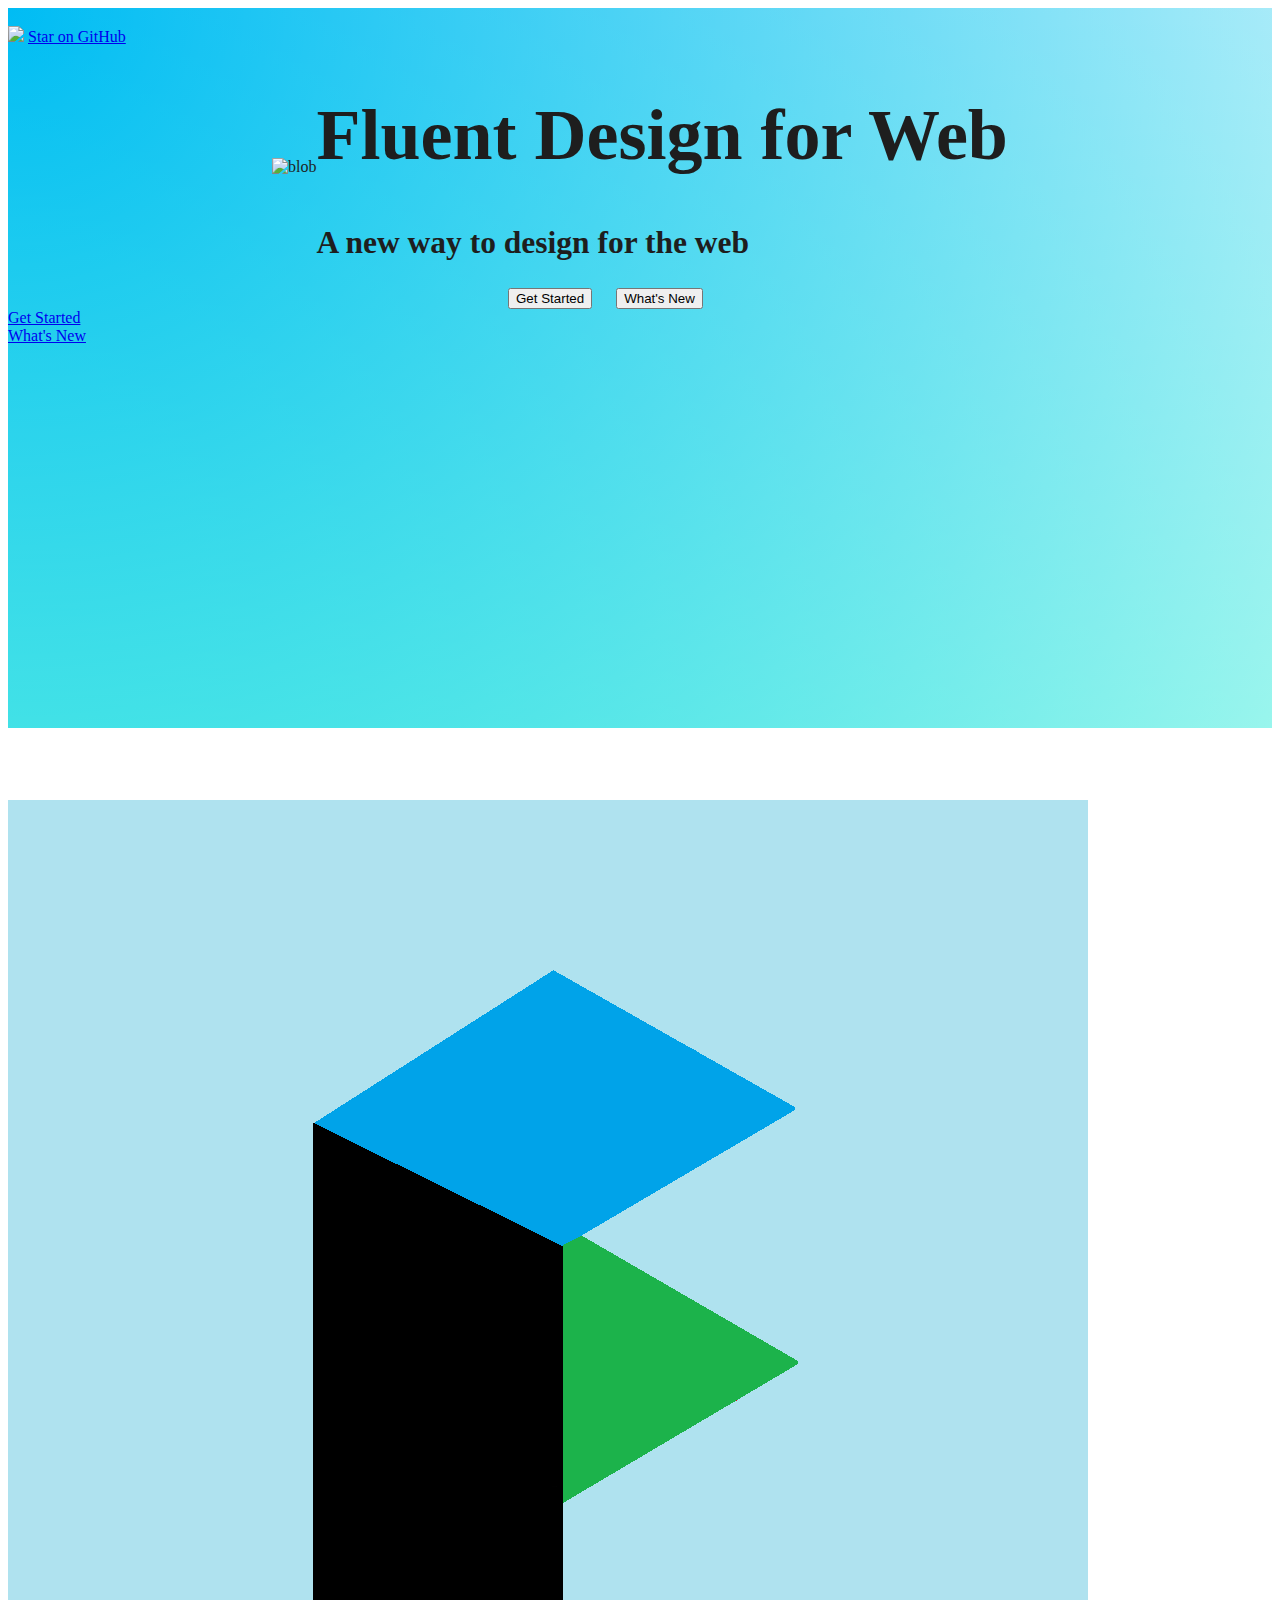
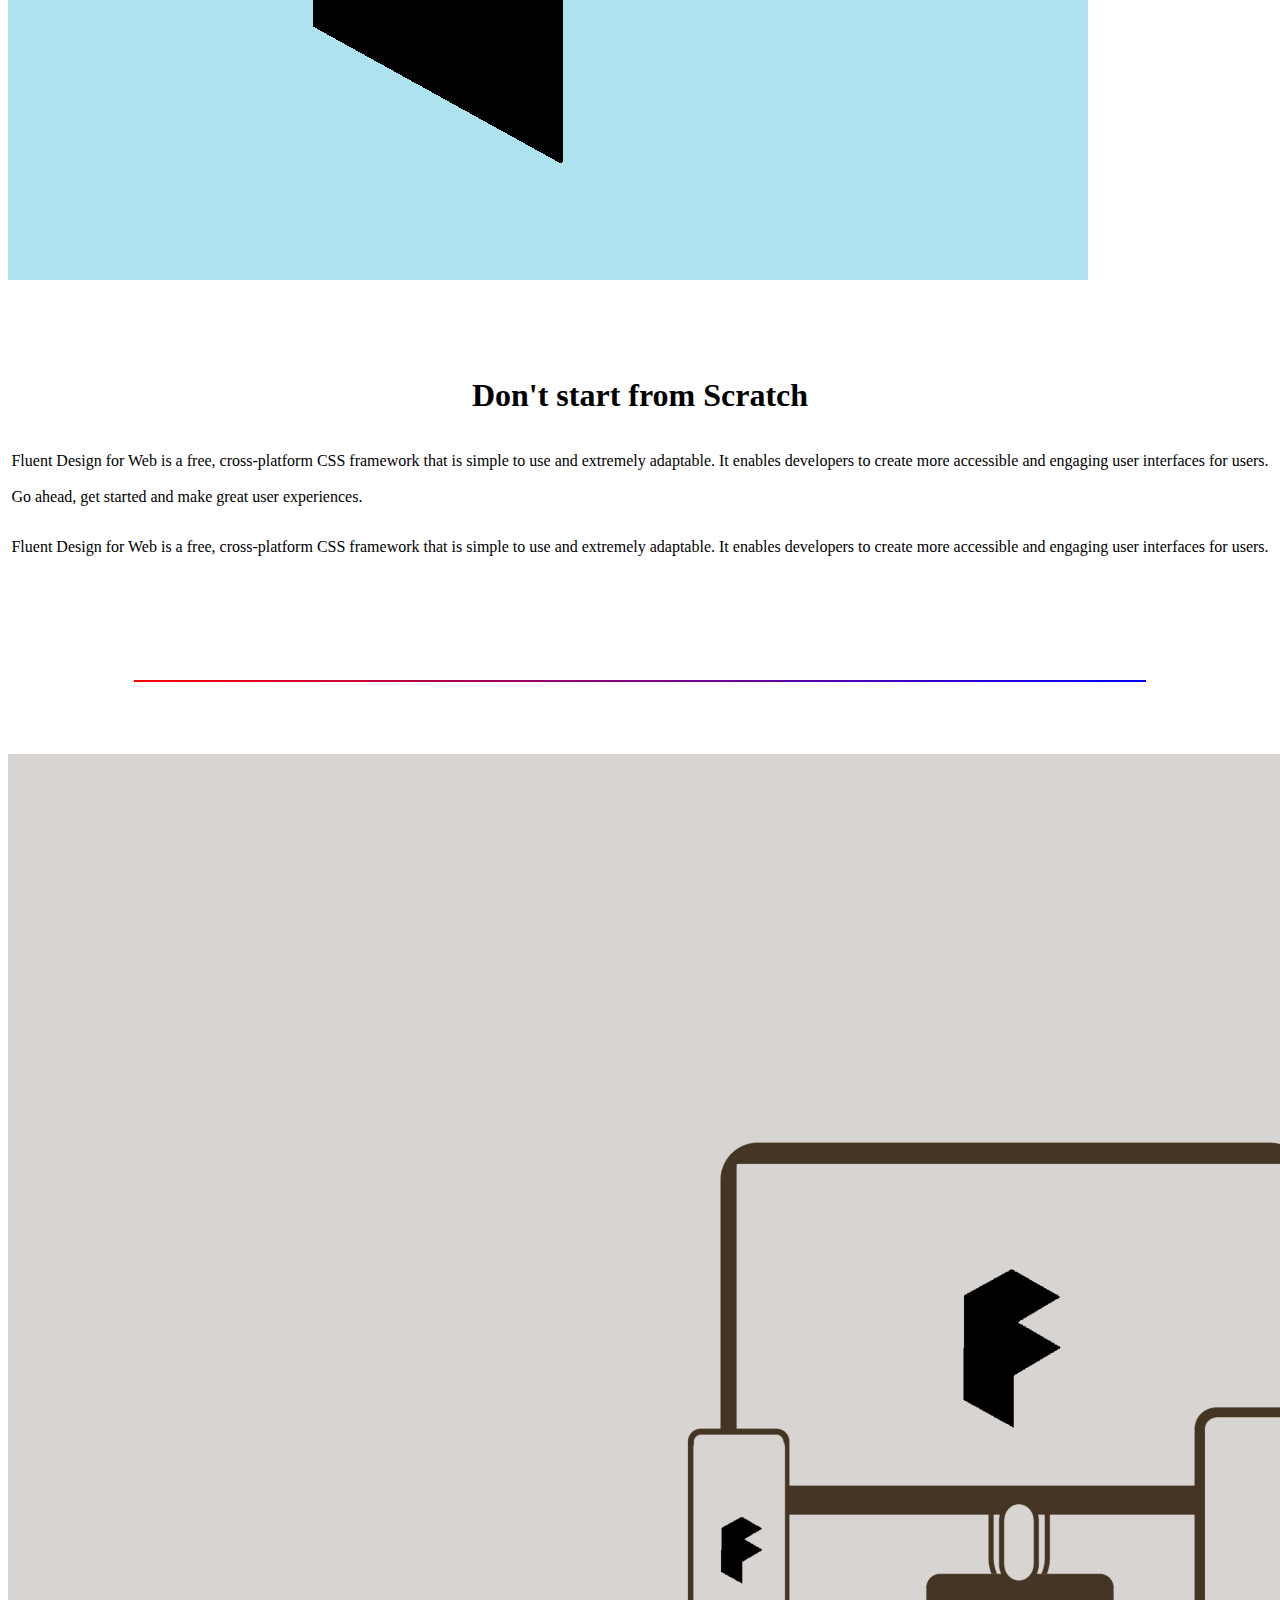
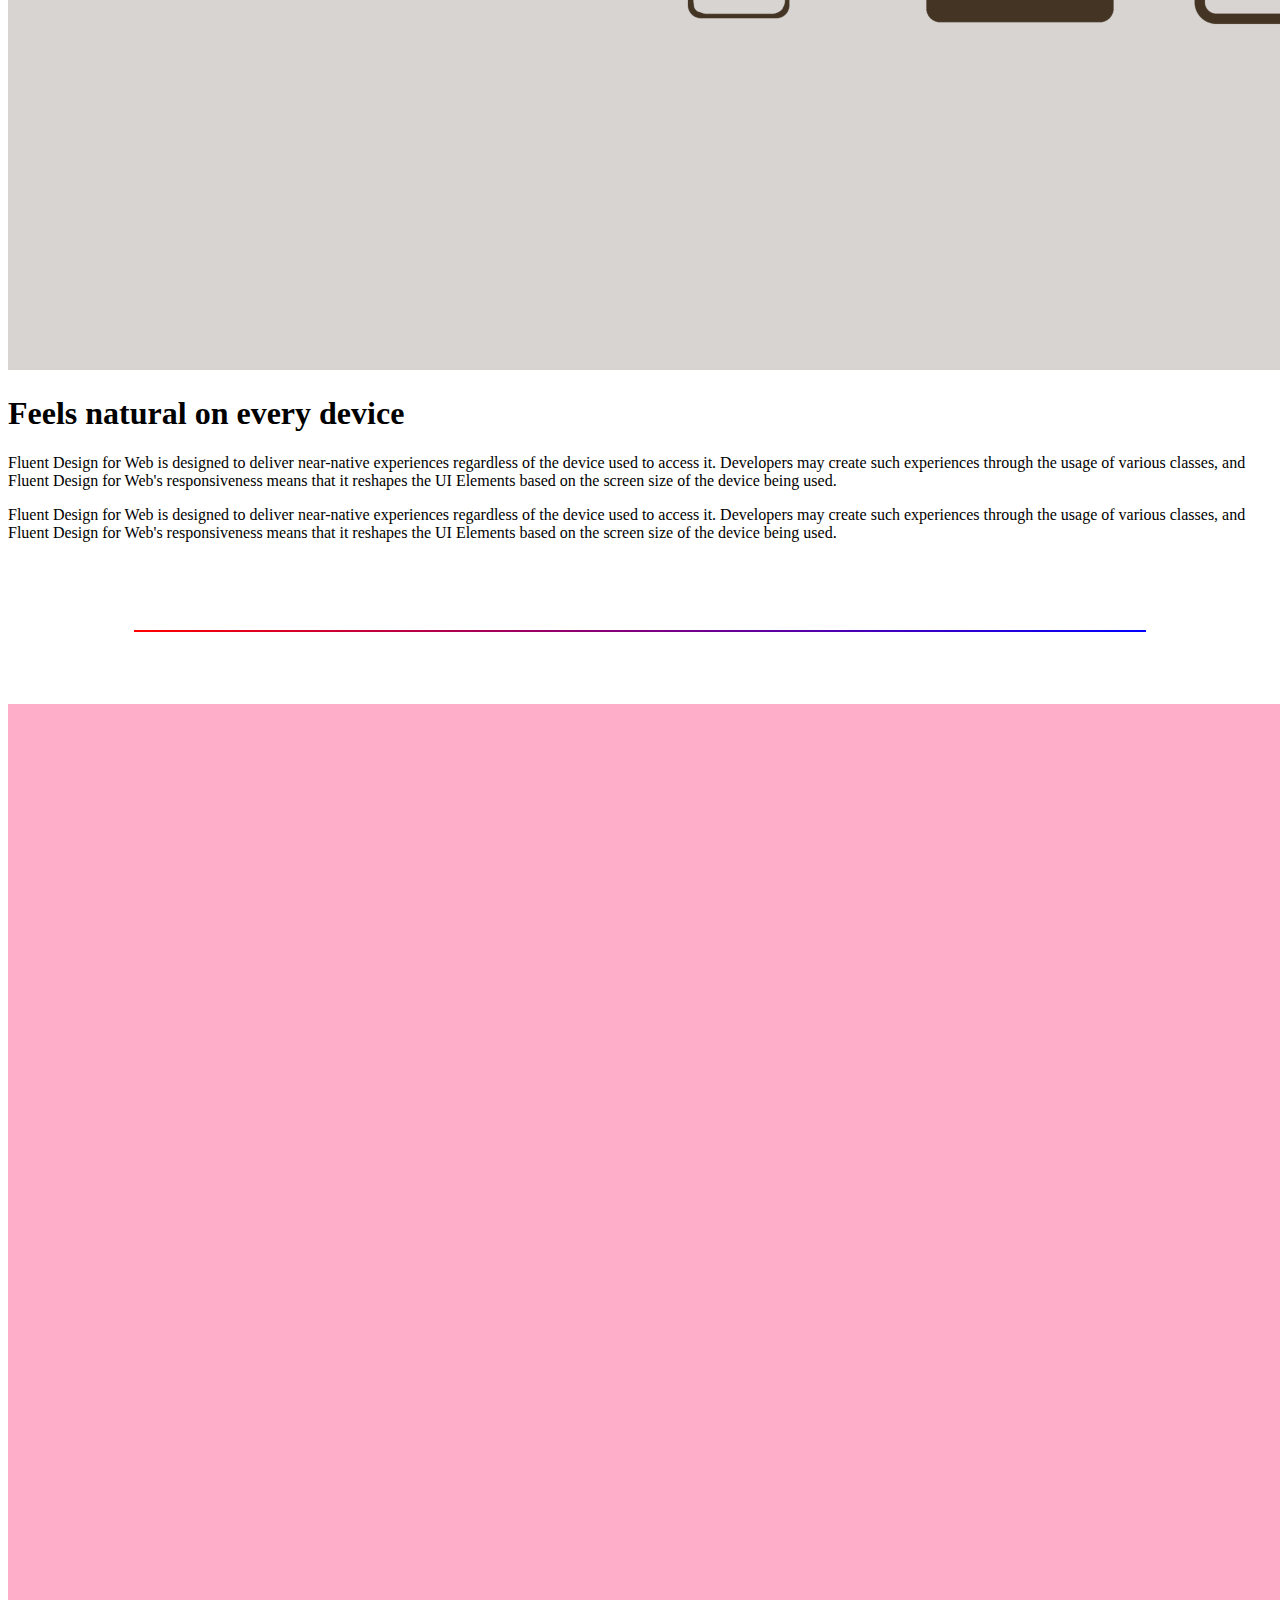
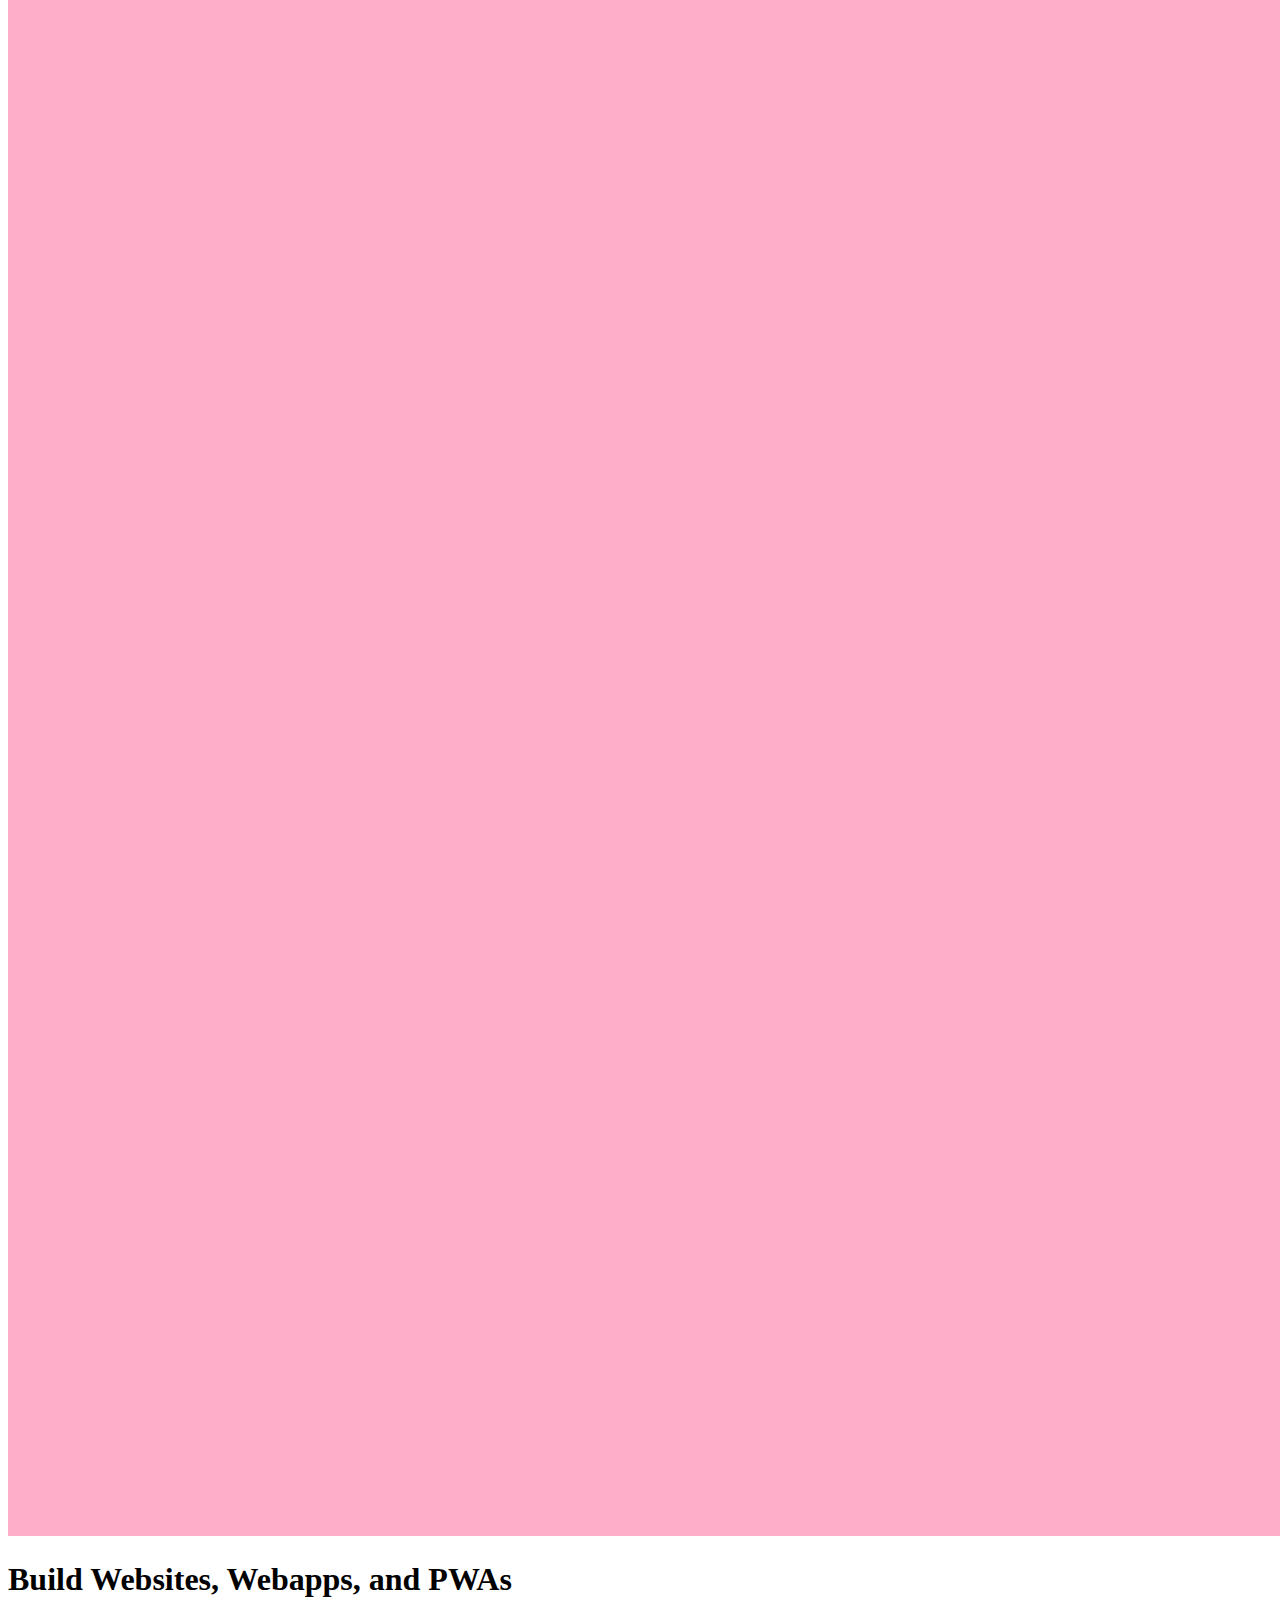
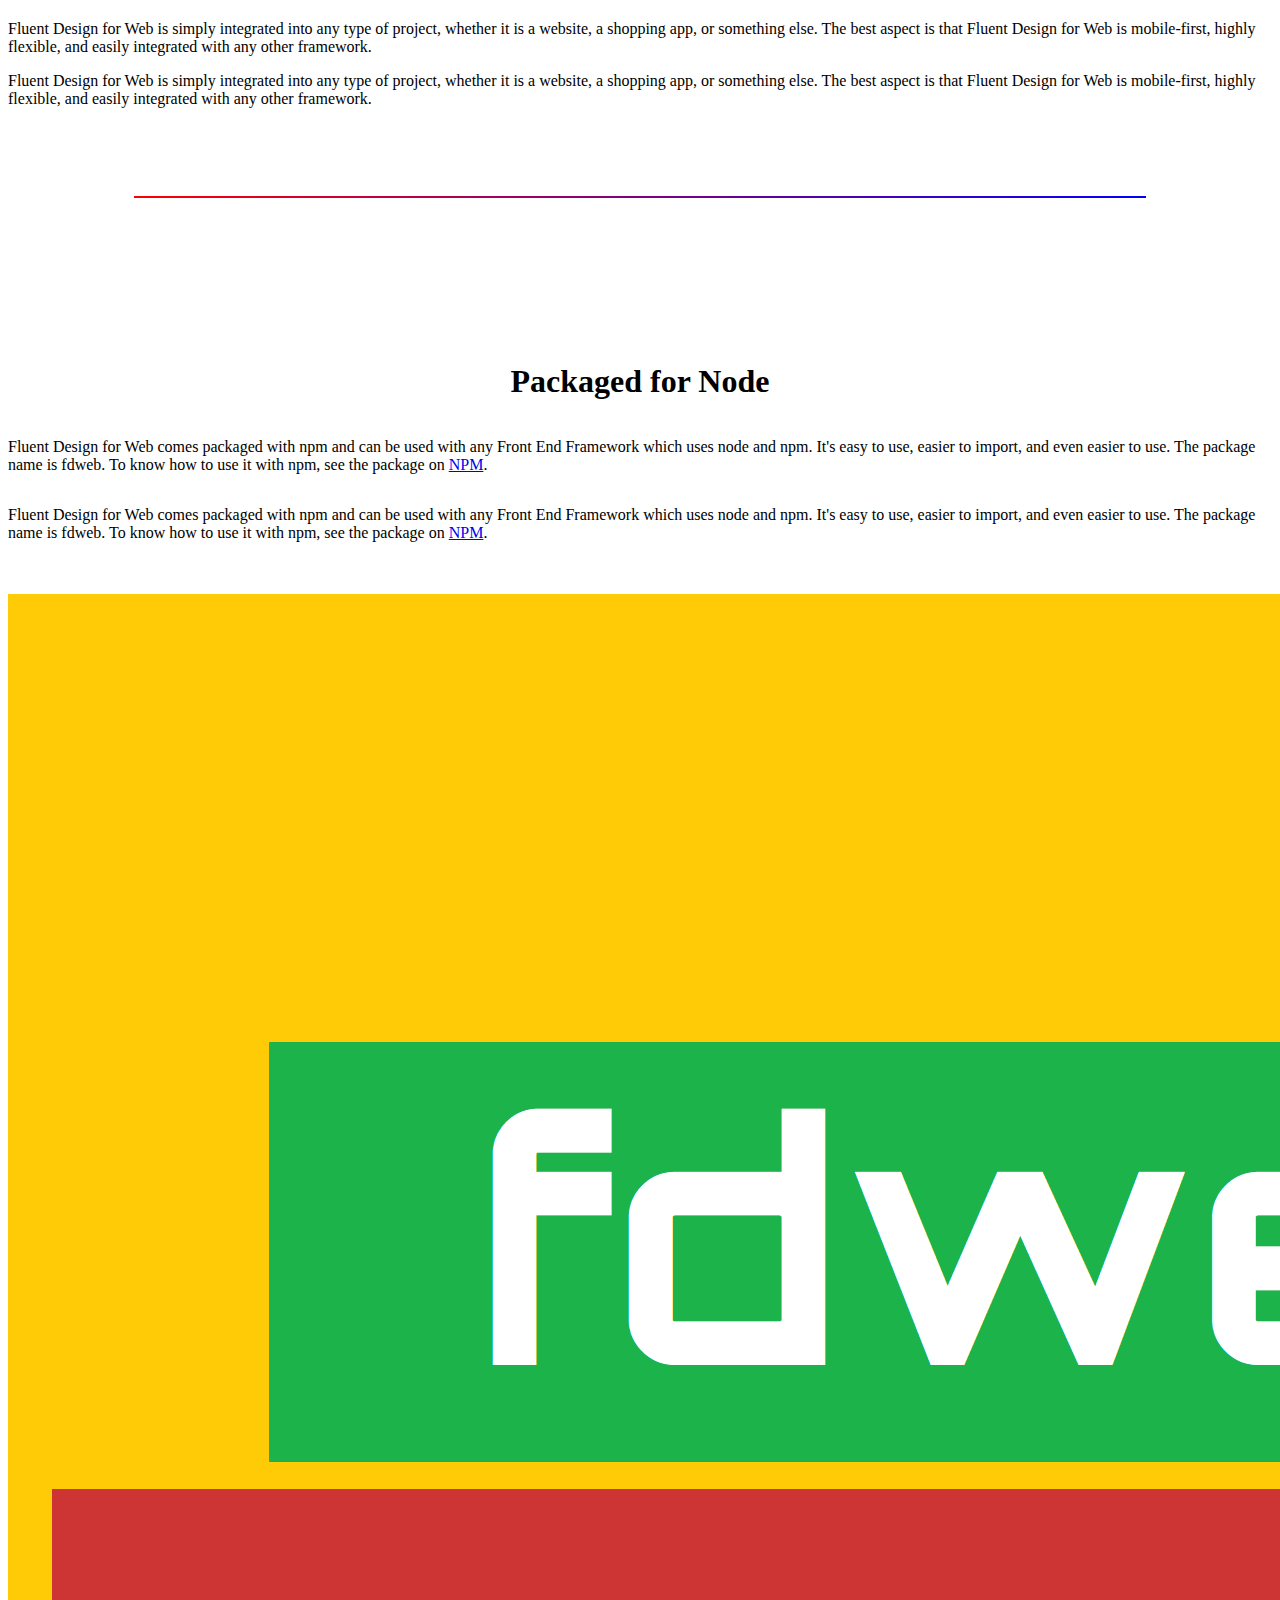
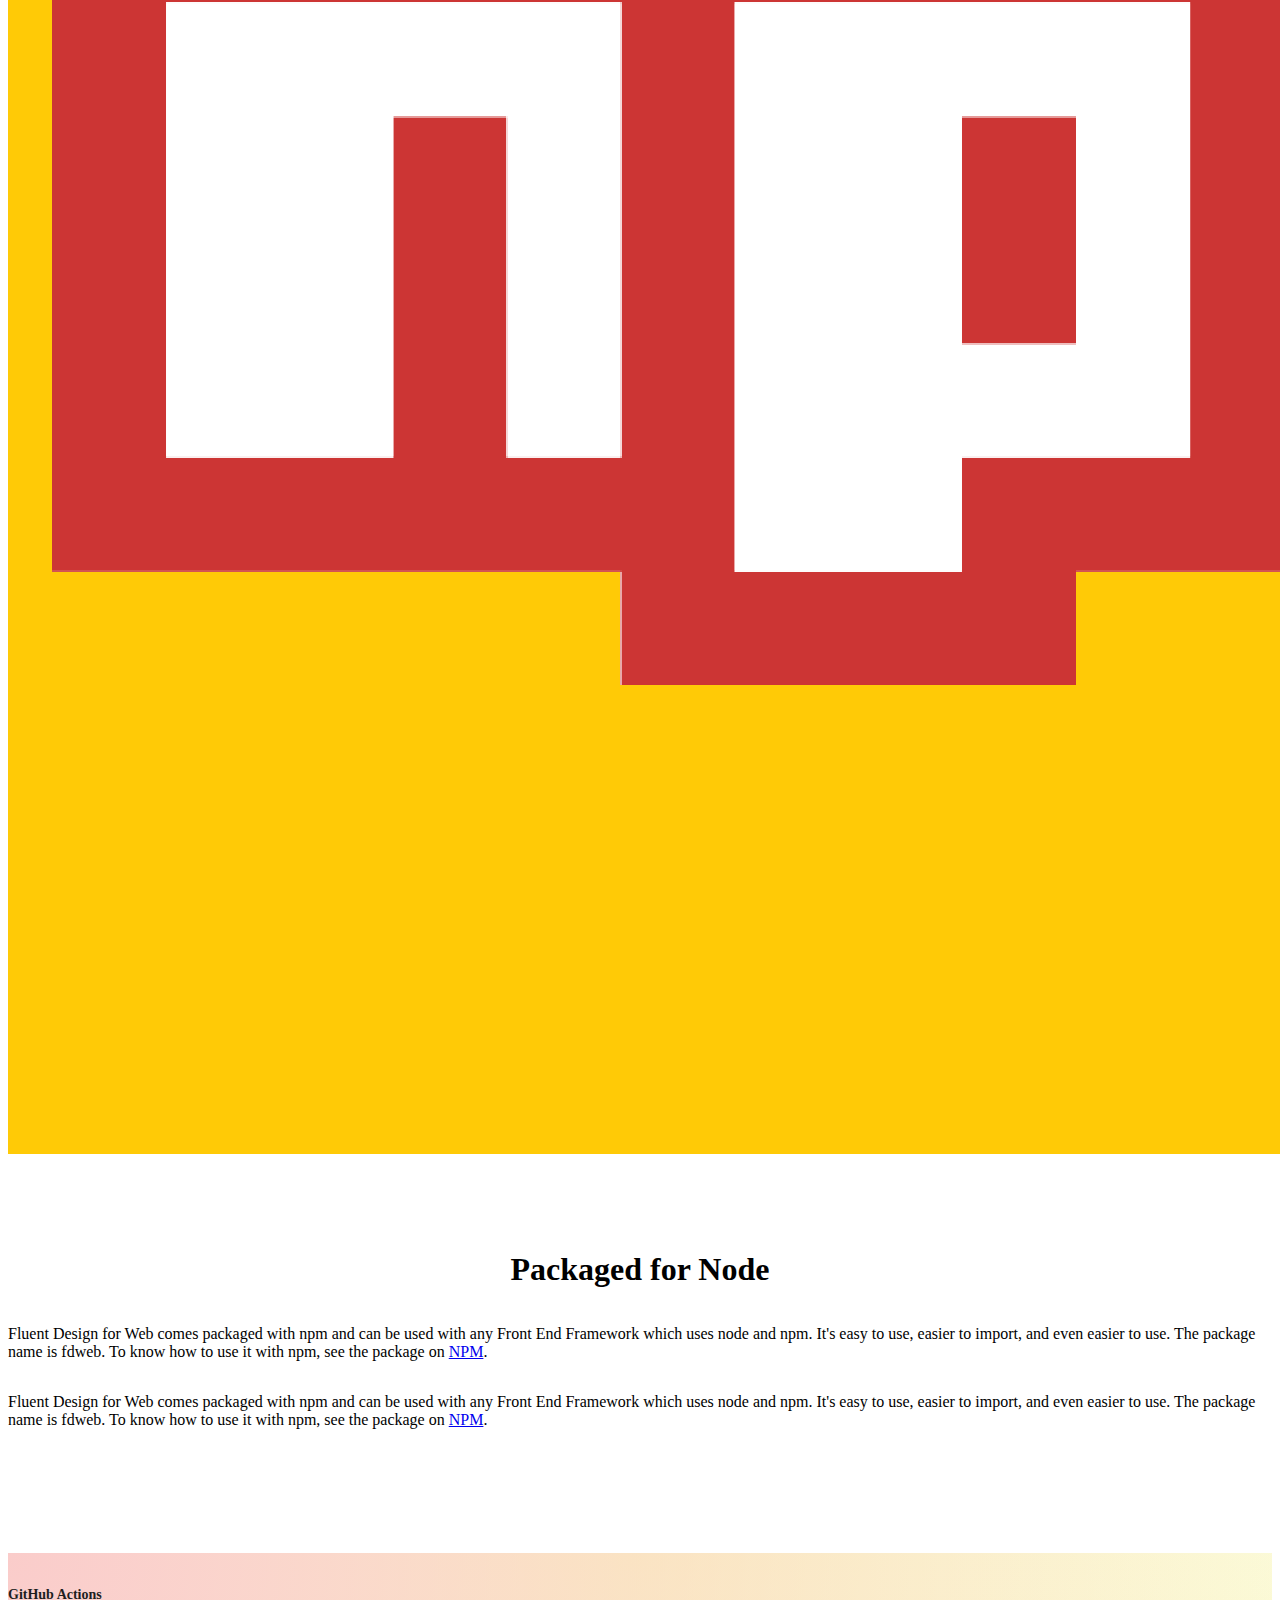
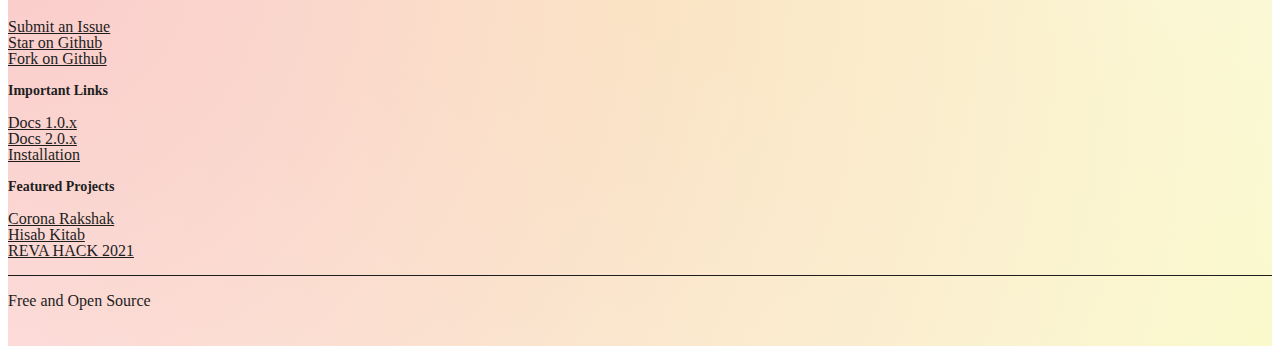
==== v2/index.html @ 83f4097f "corrected versions" ====
<!DOCTYPE html>
<html lang="en">
<head>
    <meta charset="utf-8">  
    <title>FDWeb 2</title>  
    <meta name="description" content="Project description">  
    <meta name="viewport" content="width=device-width, initial-scale=1">  

    <link rel="manifest" href="site.webmanifest">  
    <link rel="apple-touch-icon" href="icon.png">  

    <link rel="stylesheet" href="./fluent-core.css">  
    <link rel="stylesheet" href="https://fluentdesignforweb.github.io/v2/fluent-icons.css">  

    <meta name="theme-color" content="#fafafa"> 

    <title>Fluent Design for Web</title>

    <style>
        .hero{
            background: 
                radial-gradient(circle at bottom left, rgb(0, 255, 191), transparent 60%),
                radial-gradient(circle at top left, rgb(0, 174, 255), transparent 30%),
                radial-gradient(circle at bottom right, rgb(255, 255, 0), transparent 30%),
                radial-gradient(circle at top right, rgb(250, 117, 255), transparent 60%)
            ;
            background-size: 400% 400%;
            width: 100%;
            color: #1e1e1e;
            animation: dynBG 80s ease-in-out infinite;
            min-height: 80vh;
        }
        @keyframes dynBG {
            0% {
                background-position: 0% 0%;
            }
            25% {
                background-position: 100% 0%;
            }
            50% {
                background-position: 100% 100%;
            }
            75% {
                background-position: 0% 100%;
            }
            100% {
                background-position: 0% 0%;
            }
        }
        .animatedLogo{
            animation: animLogo 12s ease-in-out infinite;
        }
        @keyframes animLogo {
            0%{transform: translate(0px, 0px);}
            20%{transform: translate(8px, 4px);}
            40%{transform: translate(-6px, -2px);}
            60%{transform: translate(10px, -6px);}
            80%{transform: translate(-12px, 4px);}
            100%{transform: translate(0px, 0px);}
        }
        .hero h1{font-size: 8vh;}
        .hero h2{font-size: 3.5vh;}
        .button_group{
            width: 264px;
            margin: auto;
        }
        footer{
            background: radial-gradient(circle at top left, #faccca, transparent),
                        radial-gradient(circle at bottom right, #fafacc, transparent),
                        radial-gradient(circle at top, #faffaf, transparent)
            ;
            color: #1e1e1e;
            padding: 20px 0px;
        }
        .footerTitle{
            font-size: 14px;
            font-weight: bold;
            color: inherit;
            margin-bottom: 16px;
        }
        .footerLink{
            color: inherit;
        }
        .footerLink a{
            color: inherit;
            font-size: 16px;
            font-weight: 400;
            display: block;
            line-height: 1;
        }
        footer hr{border: none; height: 1px; background-color: #1e1e1e; margin: auto;}
    </style>
</head>
<body>
    <!--Start of Hero Section-->
    <div class="column lg-9 md-9 sm-9 hero">
        <br/>
        <div class="lg-7 md-9 sm-9 center">
          <a href="https://fluentdesignforweb.github.io"><img src="./static/logo.png" style="width: 48px;" ></a>
          <a href="#" class="pivot_button right">Star on GitHub</a>
        </div>

        <div style="display: flex; align-items: center; justify-content: center;">
            <div class="column lg-3 md-3 sm-9">
                <img src="./static/blob-v2.png" class="center animatedLogo" alt="blob" />
            </div>
            <div class="column lg-3 md-3 sm-0" style="color: #1e1e1e;">
                <h1>Fluent Design for Web</h1>
                <h2>A new way to design for the web</h2>
            </div>
        </div>

        <div class="button_group sm-0">
            <a href="https://fluentdesignforweb.github.io/documentation_v2/"><button class="frost_container primary_blue" onmouseover="frosting()">  
              <span class="frost">Get Started</span>
            </button></a>
            &nbsp;&nbsp;&nbsp;&nbsp;
            <a href="https://www.npmjs.com/package/fdweb"><button class="frost_container secondary_blue" onmouseover="frosting()">  
              <span class="frost">What's New</span>
            </button></a>  
        </div>
        <div class="lg-0 md-0">
            <a href="https://fluentdesignforweb.github.io/documentation_v2/" class="frost_container primary_blue center ta_center" onmouseover="frosting()">  
              <span class="frost">Get Started</span>
            </a>
            <br/>
            <a href="https://www.npmjs.com/package/fdweb" class="frost_container secondary_blue center ta_center" onmouseover="frosting()">  
              <span class="frost">What's New</span>
            </a>  
        </div>
        <br/><br/>
    </div>
    <!--End of Hero Section-->

    <!--Start of Scratch Section-->
    <div class="column lg-9 md-9 sm-9 center">
        <br/><br/><br/><br/>
        <div class="column lg-1 md-1 sm-0"></div>
        <div class="column lg-3 md-3">
            <img src="./static/fluent.png" class="dlevel2" alt="responsive" />
        </div>
        <div class="column lg-1 md-1 sm-0"></div>
        <div class="column lg-3 md-3 sm-9">
            <div style="display: flex; flex-direction: column; align-items: center; justify-content: center;">
                <br/><br/><br/><br/>
                <h1>Don't start from Scratch</h1>
                <p class="ta_justify sm-0">
                    Fluent Design for Web is a free, cross-platform CSS framework that is simple to use and extremely adaptable. It enables developers to create more accessible and engaging user interfaces for users.
                    <br/><br/>
                    Go ahead, get started and make great user experiences.
                </p>    
                <p class="lg-0 md-0 center ta_justify">
                    Fluent Design for Web is a free, cross-platform CSS framework that is simple to use and extremely adaptable. It enables developers to create more accessible and engaging user interfaces for users.
                </p>
                <br/><br/>
            </div> 
        </div>
        <div class="column lg-1 md-1 sm-0"></div>
        <br/><br/><br/><br/>
    </div>
    <!--End of Scratch Section-->

    <hr style="border: none; height: 2px; background: linear-gradient(to right, red, blue); width: 80%; margin: auto;"/>

    <!--Start of Responsive Section-->
    <div class="column lg-9 md-9 sm-9 center">
        <br/><br/><br/><br/>
        <img src="./static/natural.png" class="dlevel2 lg-6 md-6 center" alt="responsive" />
        <br/>
        <h1 class="ta_center">Feels natural on every device</h1>
        <p class="lg-6 md-6 sm-0 center ta_center">
            Fluent Design for Web is designed to deliver near-native experiences regardless of the device used to access it. Developers may create such experiences through the usage of various classes, and Fluent Design for Web's responsiveness means that it reshapes the UI Elements based on the screen size of the device being used.
        </p>
        <p class="lg-0 md-0 center ta_justify">
            Fluent Design for Web is designed to deliver near-native experiences regardless of the device used to access it. Developers may create such experiences through the usage of various classes, and Fluent Design for Web's responsiveness means that it reshapes the UI Elements based on the screen size of the device being used.
        </p>
        <br/><br/><br/><br/>
    </div>
    <!--End of Responsive Section-->
    
    <hr style="border: none; height: 2px; background: linear-gradient(to right, red, blue); width: 80%; margin: auto;"/>

    <!--Start of Uses Section-->
    <div class="column lg-9 md-9 sm-9 center">
        <br/><br/><br/><br/>
        <img src="./static/apps.png" class="dlevel2 lg-6 md-6 center" alt="responsive" />
        <br/>
        <h1 class="ta_center">Build Websites, Webapps, and PWAs</h1>
        <p class="lg-6 md-6 sm-0 center ta_center">
            Fluent Design for Web is simply integrated into any type of project, whether it is a website, a shopping app, or something else. The best aspect is that Fluent Design for Web is mobile-first, highly flexible, and easily integrated with any other framework.
        </p>
        <p class="lg-0 md-0 center ta_justify">
            Fluent Design for Web is simply integrated into any type of project, whether it is a website, a shopping app, or something else. The best aspect is that Fluent Design for Web is mobile-first, highly flexible, and easily integrated with any other framework.
        </p>
        <br/><br/><br/><br/>
    </div>
    <!--End of Uses Section-->

    <hr style="border: none; height: 2px; background: linear-gradient(to right, red, blue); width: 80%; margin: auto;"/>

    <!--Start of NPM Section-->
    <div class="column lg-9 md-9 sm-9 center">
        <br/><br/><br/><br/>
        <div class="column lg-1 md-1 sm-0"></div>
        <div class="column lg-3 md-3 sm-0">
            <div style="display: flex; flex-direction: column; align-items: center; justify-content: center;">
                <br/><br/><br/><br/>
                <h1>Packaged for Node</h1>
                <p class="ta_justify sm-0">
                    Fluent Design for Web comes packaged with npm and can be used with any Front End Framework which uses node and npm. It's easy to use, easier to import, and even easier to use. The package name is fdweb. To know how to use it with npm, see the package on <a href="https://npmjs.org/package/fdweb" target="blank">NPM</a>.
                </p>    
                <p class="lg-0 md-0 center ta_justify">
                    Fluent Design for Web comes packaged with npm and can be used with any Front End Framework which uses node and npm. It's easy to use, easier to import, and even easier to use. The package name is fdweb. To know how to use it with npm, see the package on <a href="https://npmjs.org/package/fdweb" target="blank">NPM</a>.
                </p>
                <br/><br/>
            </div> 
        </div>
        <div class="column lg-1 md-1 sm-0"></div>
        <div class="column lg-3 md-3">
            <img src="./static/npm.png" class="dlevel2" alt="responsive" />
        </div>
        <div class="column lg-0 md-0 sm-9">
            <div style="display: flex; flex-direction: column; align-items: center; justify-content: center;">
                <br/><br/><br/><br/>
                <h1>Packaged for Node</h1>
                <p class="ta_justify sm-0">
                    Fluent Design for Web comes packaged with npm and can be used with any Front End Framework which uses node and npm. It's easy to use, easier to import, and even easier to use. The package name is fdweb. To know how to use it with npm, see the package on <a href="https://npmjs.org/package/fdweb" target="blank">NPM</a>.
                </p>    
                <p class="lg-0 md-0 center ta_justify">
                    Fluent Design for Web comes packaged with npm and can be used with any Front End Framework which uses node and npm. It's easy to use, easier to import, and even easier to use. The package name is fdweb. To know how to use it with npm, see the package on <a href="https://npmjs.org/package/fdweb" target="blank">NPM</a>.
                </p>
                <br/><br/>
            </div> 
        </div>
        <div class="column lg-1 md-1 sm-0"></div>
        <br/><br/><br/><br/>
    </div>
    <!--End of NPM Section-->

    
    <footer>
        <div class="column lg-3 md-3 sm-9">
          <p class="ta_center footerTitle">GitHub Actions</p>
          <p class="ta_center footerLink">
            <a href="#">Submit an Issue</a>
            <a href="#">Star on Github</a>
            <a href="#">Fork on Github</a>
          </p>
        </div>
  
        <div class="column lg-3 md-3 sm-9">
          <p class="ta_center footerTitle">Important Links</p>
          <p class="ta_center footerLink">
            <a href="https://fluentdesignforweb.github.io/documentation/">Docs 1.0.x</a>
            <a href="https://fluentdesignforweb.github.io/documentation_v2/">Docs 2.0.x</a>
            <a href="https://www.npmjs.com/package/fdweb">Installation</a>
          </p>
        </div>
  
        <div class="column lg-3 md-3 sm-9">
          <p class="ta_center footerTitle">Featured Projects</p>
          <p class="ta_center footerLink">
            <a href="https://shivendrasaurav.github.io/corona-rakshak/">Corona Rakshak</a>
            <a href="https://hisabkitabapp.herokuapp.com/">Hisab Kitab</a>
            <a href="https://revahack.com/">REVA HACK 2021</a>
          </p>
        </div>
        <div class="column lg-7 md-7 sm-9 center">
          <hr/>
          <p>Free and Open Source</p>
        </div>
  
  
      </footer>
</body>
<script src="https://fluentdesignforweb.github.io/v2/fluent-scripts.js" type="text/javascript"></script>  
</html>
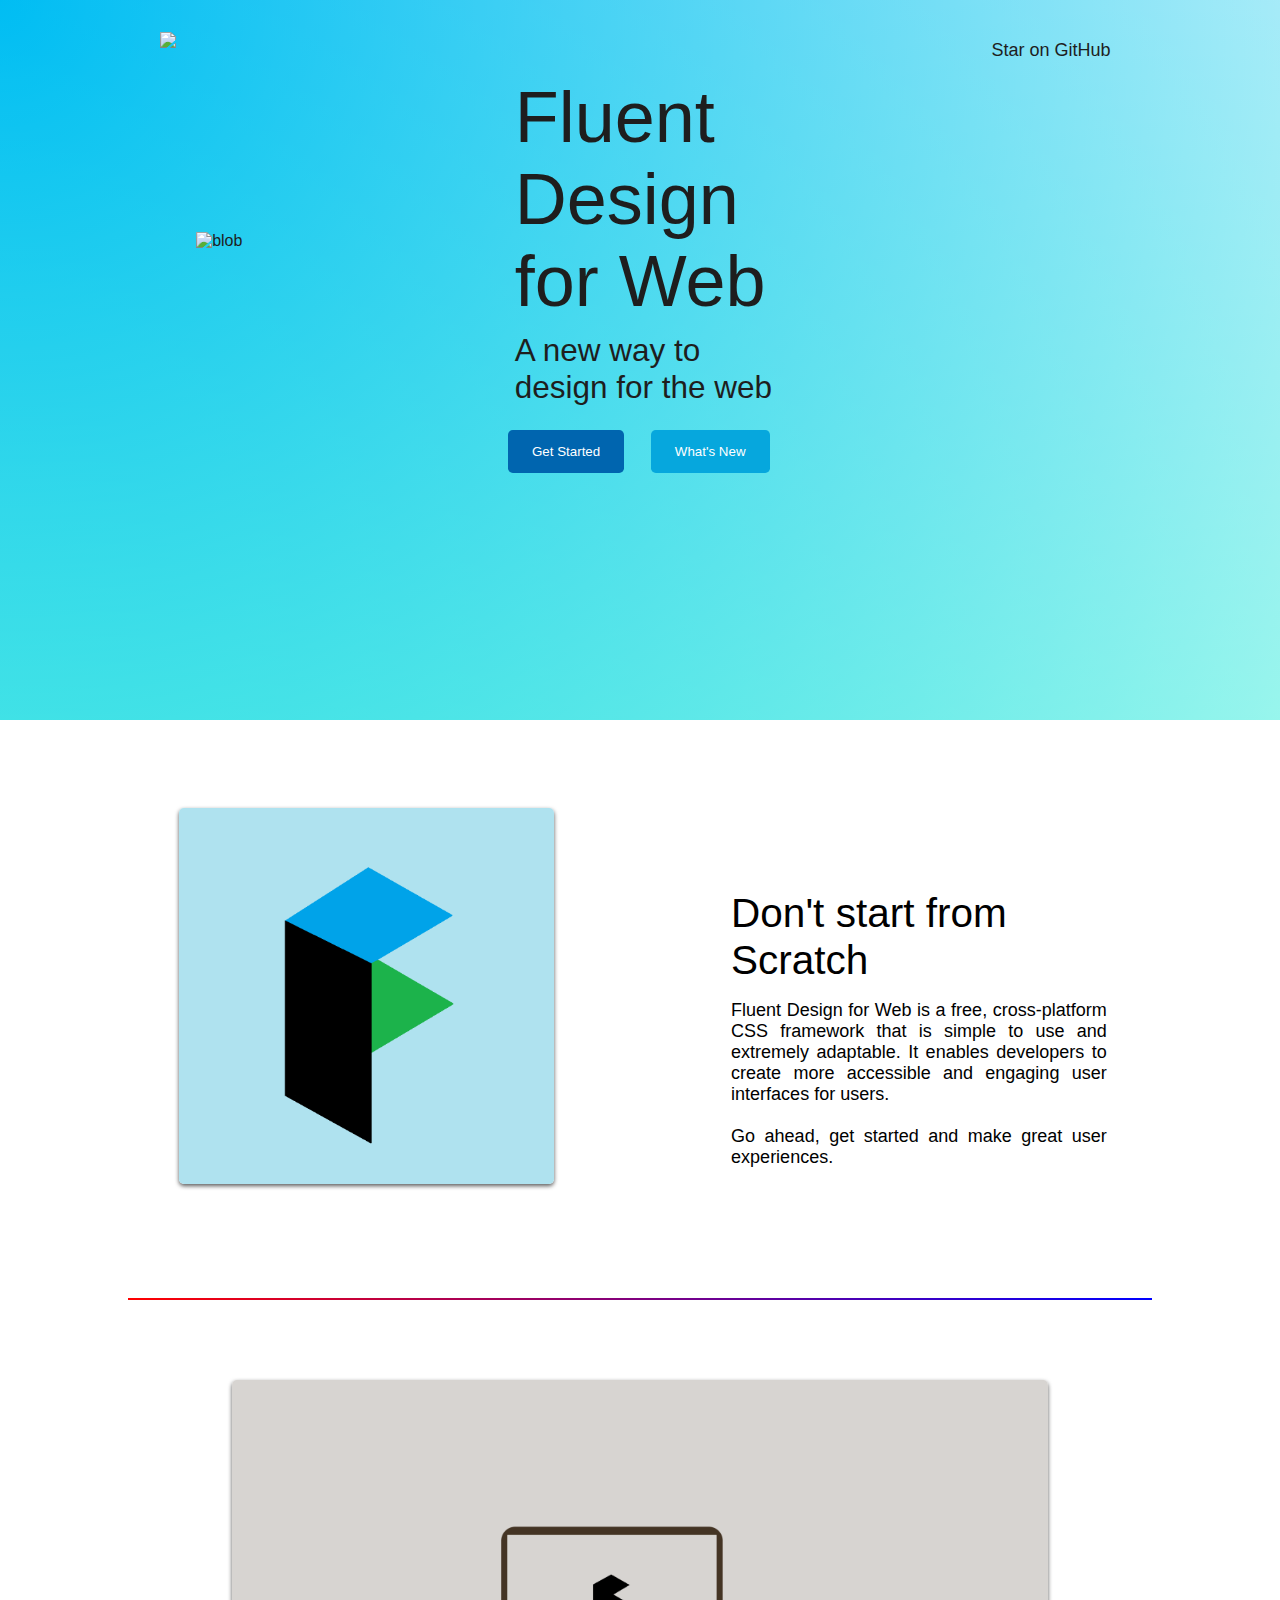
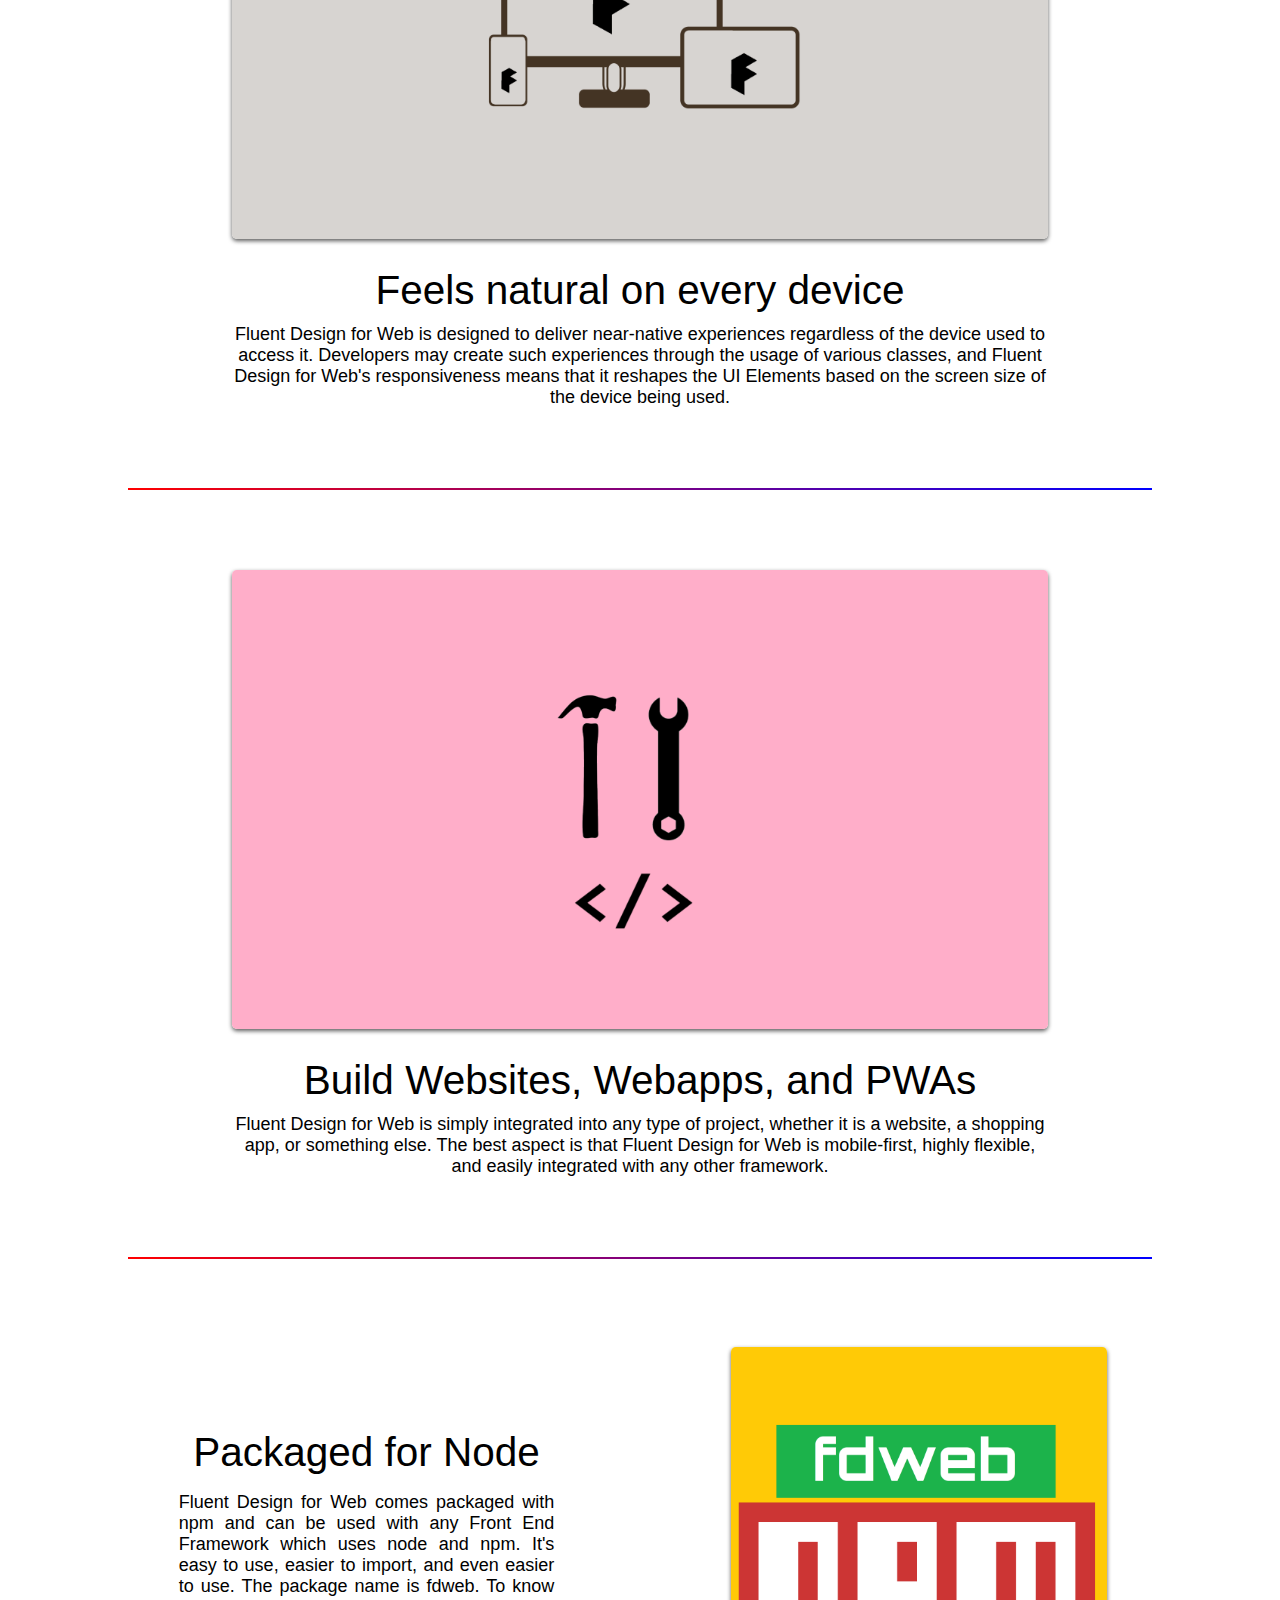
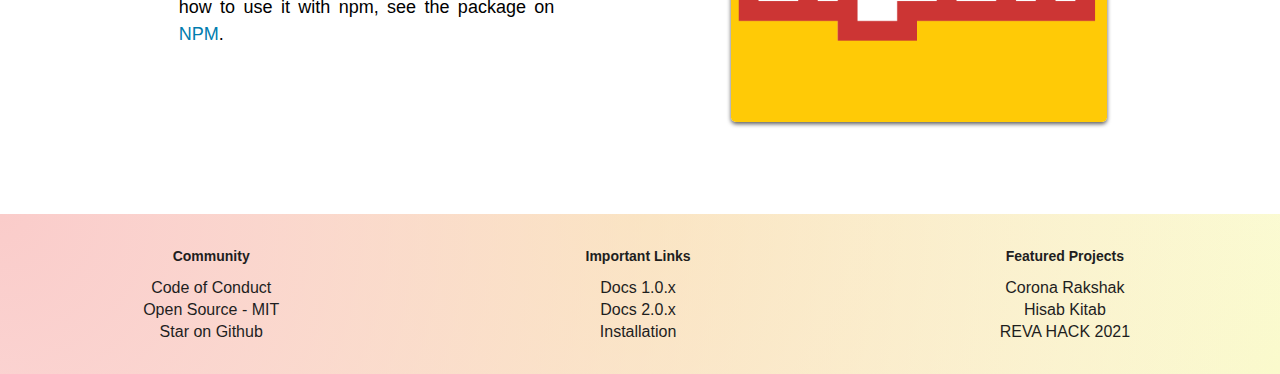
==== commit 62da352b: "it works!!" ====
--- a/v2/index.html
+++ b/v2/index.html
@@ -2,7 +2,7 @@
 <html lang="en">
 <head>
     <meta charset="utf-8">  
-    <title>FDWeb 2</title>  
+    <title>FD Web - v2</title>  
     <meta name="description" content="Project description">  
     <meta name="viewport" content="width=device-width, initial-scale=1">  
 
@@ -10,11 +10,10 @@
     <link rel="apple-touch-icon" href="icon.png">  
 
     <link rel="stylesheet" href="./fluent-core.css">  
-    <link rel="stylesheet" href="https://fluentdesignforweb.github.io/v2/fluent-icons.css">  
+    <link rel="stylesheet" href="./fluent-icons.css">  
 
     <meta name="theme-color" content="#fafafa"> 
 
-    <title>Fluent Design for Web</title>
 
     <style>
         .hero{
@@ -97,7 +96,7 @@
         <br/>
         <div class="lg-7 md-9 sm-9 center">
           <a href="https://fluentdesignforweb.github.io"><img src="./static/logo.png" style="width: 48px;" ></a>
-          <a href="#" class="pivot_button right">Star on GitHub</a>
+          <a target="blank" href="https://github.com/fluentdesignforweb/documentation_v2" class="pivot_button right">Star on GitHub</a>
         </div>
 
         <div style="display: flex; align-items: center; justify-content: center;">
@@ -111,20 +110,20 @@
         </div>
 
         <div class="button_group sm-0">
-            <a href="https://fluentdesignforweb.github.io/documentation_v2/"><button class="frost_container primary_blue" onmouseover="frosting()">  
+            <a href="https://fluentdesignforweb.github.io/documentation_v2/#/getstarted"><button class="frost_container primary_blue" onmouseover="frosting()">
               <span class="frost">Get Started</span>
             </button></a>
             &nbsp;&nbsp;&nbsp;&nbsp;
-            <a href="https://www.npmjs.com/package/fdweb"><button class="frost_container secondary_blue" onmouseover="frosting()">  
+            <a href="https://fluentdesignforweb.github.io/documentation_v2/#/newinv2"><button class="frost_container secondary_blue" onmouseover="frosting()">  
               <span class="frost">What's New</span>
             </button></a>  
         </div>
         <div class="lg-0 md-0">
-            <a href="https://fluentdesignforweb.github.io/documentation_v2/" class="frost_container primary_blue center ta_center" onmouseover="frosting()">  
+            <a href="https://fluentdesignforweb.github.io/documentation_v2/#/getstarted" class="frost_container primary_blue center ta_center" onmouseover="frosting()">  
               <span class="frost">Get Started</span>
             </a>
             <br/>
-            <a href="https://www.npmjs.com/package/fdweb" class="frost_container secondary_blue center ta_center" onmouseover="frosting()">  
+            <a href="https://fluentdesignforweb.github.io/documentation_v2/#/newinv2" class="frost_container secondary_blue center ta_center" onmouseover="frosting()">  
               <span class="frost">What's New</span>
             </a>  
         </div>
@@ -240,11 +239,11 @@
     
     <footer>
         <div class="column lg-3 md-3 sm-9">
-          <p class="ta_center footerTitle">GitHub Actions</p>
+          <p class="ta_center footerTitle">Community</p>
           <p class="ta_center footerLink">
-            <a href="#">Submit an Issue</a>
-            <a href="#">Star on Github</a>
-            <a href="#">Fork on Github</a>
+            <a href="./coc.html">Code of Conduct</a>
+            <a href="./oslic.html">Open Source - MIT</a>
+            <a target="blank" href="https://github.com/fluentdesignforweb/documentation_v2">Star on Github</a>
           </p>
         </div>
   
@@ -253,7 +252,7 @@
           <p class="ta_center footerLink">
             <a href="https://fluentdesignforweb.github.io/documentation/">Docs 1.0.x</a>
             <a href="https://fluentdesignforweb.github.io/documentation_v2/">Docs 2.0.x</a>
-            <a href="https://www.npmjs.com/package/fdweb">Installation</a>
+            <a href="https://fluentdesignforweb.github.io/documentation_v2/#/getstarted">Installation</a>
           </p>
         </div>
   
@@ -265,10 +264,6 @@
             <a href="https://revahack.com/">REVA HACK 2021</a>
           </p>
         </div>
-        <div class="column lg-7 md-7 sm-9 center">
-          <hr/>
-          <p>Free and Open Source</p>
-        </div>
   
   
       </footer>
--- a/v2/fluent-core.css
+++ b/v2/fluent-core.css
@@ -0,0 +1,1150 @@
+*{
+    font-family:  'Segoe UI', 'Helvetica Neue', 'Product Sans', 'Roboto', sans-serif;
+    -moz-box-sizing: border-box;
+    -webkit-box-sizing: border-box;
+    box-sizing: border-box;
+    outline: none;
+    border-radius: 0px;
+    margin: 0px;
+    padding: 0px;
+}
+
+.spacein{
+    margin: 5px;
+}
+
+.parrallax{
+    background-attachment: fixed;
+}
+.fullscreen{
+    height: 100%;
+    width: 100%;
+    margin: -0.5%;
+    padding: 0%;
+    position: absolute;
+}
+
+/*Typography*/
+h1{font-size: 4.5vh; font-weight: 500; margin: 10px 0px; margin-left: 0px; text-align: left;}
+h2{font-size: 4.25vh; font-weight: 500; margin: 10px 0px; margin-left: 0px; text-align: left;}
+h3{font-size: 4.0vh; font-weight: 500; margin: 10px 0px; margin-left: 0px; text-align: left;}
+h4{font-size: 3.75vh; font-weight: 500; margin: 10px 0px; margin-left: 0px; text-align: left;}
+h5{font-size: 3.5vh; font-weight: 500; margin: 10px 0px; margin-left: 0px; text-align: left;}
+h6{font-size: 3.25vh; font-weight: 500; margin: 10px 0px; margin-left: 0px; text-align: left;}
+
+a,p,pre{font-size: 18px; font-weight: 400; margin: 6px 0px;}
+
+.ta_left{text-align: left;}
+.ta_right{text-align: right;}
+.ta_center{text-align: center;}
+.ta_justify{text-align: justify;}
+
+/*Grid*/
+.page_container,.nav_container{
+    display: block;
+    width: 88%;
+    margin: auto;
+    padding: 10px 20px;
+}
+.outline{border: 1px solid #000; padding: 4px; border-radius: 10px; width: 84%;}
+footer{position: relative; width: 100%;}
+.row{display: inline-flex;}
+.column{display: inline-block; vertical-align: top; margin: 0px; border: none; outline: 0; padding: 8px 16px;}
+.center{display: block; margin: auto;}
+.left{display: block; margin-left: 0px;}
+.right{display: block; float: right;}
+
+
+/*For Large Screens*/
+
+@media (min-width: 1024px) {
+    .large12{width: 99.96%;}
+    .large11{width: 91.63%;}
+    .large10{width: 83.3%;}
+    .large9{width: 74.97%;}
+    .large8{width: 66.64%;}
+    .large7{width: 58.31%;}
+    .large6{width: 49.98%;}
+    .large5{width: 41.65%;}
+    .large4{width: 33.32%;}
+    .large3{width: 24.99%;}
+    .large2{width: 16.66%;}
+    .large1{width: 8.33%;}
+    .large0{display:none; width: 0%;}
+
+    .offset-large12{margin-left: 99.96%;}
+    .offset-large11{margin-left: 91.63%;}
+    .offset-large10{margin-left: 83.3%;}
+    .offset-large9{margin-left: 74.97%;}
+    .offset-large8{margin-left: 66.64%;}
+    .offset-large7{margin-left: 58.31%;}
+    .offset-large6{margin-left: 49.98%;}
+    .offset-large5{margin-left: 41.65%;}
+    .offset-large4{margin-left: 33.32%;}
+    .offset-large3{margin-left: 24.99%;}
+    .offset-large2{margin-left: 16.66%;}
+    .offset-large1{margin-left: 8.33%;}
+    .offset-large0{margin-left: 0%; padding-right: 0%;}
+
+    main{
+        display: block;
+        position: relative;
+        margin-top: -0.4%;
+        margin-left: -0.4%;
+        padding: 2%;
+    }
+
+    .lg-9{width: 99%;}
+    .lg-8{width: 88%;}
+    .lg-7{width: 77%;}
+    .lg-6{width: 66%;}
+    .lg-5{width: 55%;}
+    .lg-4{width: 44%;}
+    .lg-3{width: 33%;}
+    .lg-2{width: 22%;}
+    .lg-1{width: 11%;}
+    .lg-0{display: none; width: 0%;}
+
+    .offset-lg-9{margin-left: 99%;}
+    .offset-lg-8{margin-left: 88%;}
+    .offset-lg-7{margin-left: 77%;}
+    .offset-lg-6{margin-left: 66%;}
+    .offset-lg-5{margin-left: 55%;}
+    .offset-lg-4{margin-left: 44%;}
+    .offset-lg-3{margin-left: 33%;}
+    .offset-lg-2{margin-left: 22%;}
+    .offset-lg-1{margin-left: 11%;}
+    .offset-lg-0{margin-left: 0%; padding-right: 0%;}
+}
+
+/*For Medium Screens*/
+
+@media (min-width: 640px) and (max-width: 1023px) {
+    .medium12{width: 99.96%;}
+    .medium11{width: 91.63%;}
+    .medium10{width: 83.3%;}
+    .medium9{width: 74.97%;}
+    .medium8{width: 66.64%;}
+    .medium7{width: 58.31%;}
+    .medium6{width: 49.98%;}
+    .medium5{width: 41.65%;}
+    .medium4{width: 33.32%;}
+    .medium3{width: 24.99%;}
+    .medium2{width: 16.66%;}
+    .medium1{width: 8.33%;}
+    .medium0{display:none; width: 0%;}
+
+    .offset-medium12{margin-left: 99.96%;}
+    .offset-medium11{margin-left: 91.63%;}
+    .offset-medium10{margin-left: 83.3%;}
+    .offset-medium9{margin-left: 74.97%;}
+    .offset-medium8{margin-left: 66.64%;}
+    .offset-medium7{margin-left: 58.31%;}
+    .offset-medium6{margin-left: 49.98%;}
+    .offset-medium5{margin-left: 41.65%;}
+    .offset-medium4{margin-left: 33.32%;}
+    .offset-medium3{margin-left: 24.99%;}
+    .offset-medium2{margin-left: 16.66%;}
+    .offset-medium1{margin-left: 8.33%;}
+    .offset-medium0{margin-left: 0%; padding-right: 0%;}
+
+    main{
+        display: block;
+        position: relative;
+        margin-top: -0.9%;
+        margin-left: -0.4%;
+    }
+
+    .md-9{width: 99%;}
+    .md-8{width: 88%;}
+    .md-7{width: 77%;}
+    .md-6{width: 66%;}
+    .md-5{width: 55%;}
+    .md-4{width: 44%;}
+    .md-3{width: 33%;}
+    .md-2{width: 22%;}
+    .md-1{width: 11%;}
+    .md-0{display: none; width: 0%;}
+
+
+    .offset-md-9{margin-left: 99%;}
+    .offset-md-8{margin-left: 88%;}
+    .offset-md-7{margin-left: 77%;}
+    .offset-md-6{margin-left: 66%;}
+    .offset-md-5{margin-left: 55%;}
+    .offset-md-4{margin-left: 44%;}
+    .offset-md-3{margin-left: 33%;}
+    .offset-md-2{margin-left: 22%;}
+    .offset-md-1{margin-left: 11%;}
+    .offset-md-0{margin-left: 0%; padding-right: 0%;}
+}
+
+/*For Small Screens*/
+
+@media (min-width: 280px) and (max-width: 639px) {
+    .mod_close_btn{
+        background-color: #DE1738;
+        color: #fff;
+    }
+
+    .small12{width: 99.96%;}
+    .small11{width: 91.63%;}
+    .small10{width: 83.3%;}
+    .small9{width: 74.97%;}
+    .small8{width: 66.64%;}
+    .small7{width: 58.31%;}
+    .small6{width: 49.98%;}
+    .small5{width: 41.65%;}
+    .small4{width: 33.32%;}
+    .small3{width: 24.99%;}
+    .small2{width: 16.66%;}
+    .small1{width: 8.33%;}
+    .small0{display:none; width: 0%;}
+
+    .offset-small12{margin-left: 99.96%;}
+    .offset-small11{margin-left: 91.63%;}
+    .offset-small10{margin-left: 83.3%;}
+    .offset-small9{margin-left: 74.97%;}
+    .offset-small8{margin-left: 66.64%;}
+    .offset-small7{margin-left: 58.31%;}
+    .offset-small6{margin-left: 49.98%;}
+    .offset-small5{margin-left: 41.65%;}
+    .offset-small4{margin-left: 33.32%;}
+    .offset-small3{margin-left: 24.99%;}
+    .offset-small2{margin-left: 16.66%;}
+    .offset-small1{margin-left: 8.33%;}
+    .offset-small0{margin-left: 0%; padding-right: 0%;}
+
+    .sm-9{width: 99%;}
+    .sm-8{width: 88%;}
+    .sm-7{width: 77%;}
+    .sm-6{width: 66%;}
+    .sm-5{width: 55%;}
+    .sm-4{width: 44%;}
+    .sm-3{width: 33%;}
+    .sm-2{width: 22%;}
+    .sm-1{width: 11%;}
+    .sm-0{display: none; width: 0%;}
+
+
+    .offset-sm-9{margin-left: 99%;}
+    .offset-sm-8{margin-left: 88%;}
+    .offset-sm-7{margin-left: 77%;}
+    .offset-sm-6{margin-left: 66%;}
+    .offset-sm-5{margin-left: 55%;}
+    .offset-sm-4{margin-left: 44%;}
+    .offset-sm-3{margin-left: 33%;}
+    .offset-sm-2{margin-left: 22%;}
+    .offset-sm-1{margin-left: 11%;}
+    .offset-sm-0{margin-left: 0%; padding-right: 0%;}
+}
+
+nav{
+    display: block;
+    position: fixed;
+    top: 0px;
+    left: 0px;
+    right: 0px;
+    bottom: 0px;
+    padding: 2%;
+        
+    background-image: 
+            radial-gradient(circle at top left, transparent, #eaeaeaaa),
+            radial-gradient(circle at bottom left, transparent, #e5e5e5aa)
+    ;
+    overflow-y: auto;
+}
+
+nav *{text-decoration: none;}
+nav *:before{display: none;}
+
+nav .nav_content{
+    width: 90%;
+    display: block;
+    margin: auto;
+}
+
+.nav{width: 100%; z-index: 1; display: block; padding: 0px;}
+
+.subnav{border: none; margin-left: -4%;}
+.subnav:hover{border: none;}
+
+.nav .nav_title{
+    width: fit-content;
+    height: auto;
+    background: transparent; 
+    color: #1e1e1e;
+    padding: 6px 0px;
+    font-weight: 500;
+    display: block;
+    font-size: 20px;
+    margin-top: -42px;
+}
+
+.nav_btn{
+    width: 200px;
+    height: 30px;
+    position: relative;
+    z-index: 1;
+    opacity: 0;
+}
+.nav .nav_btn:checked ~ .nav_group{display: block;}
+
+.nav .nav_group{
+    font-size: 18px;
+    font-weight: 600;
+    display: none;
+    position: relative;
+    width: 90%;
+    padding: 2px;
+    margin-left: 20px;
+    background: transparent;
+}
+
+.nav_group a{font-size: 18px; padding: 2px 0px;}
+
+
+/*Elevation*/
+
+.dlevel0{box-shadow: 0px 0.5px 1px 0px #5a5a5a; transition: 200ms;}
+.dlevel0:hover{box-shadow: 0px 1px 2px 0px #5a5a5a; transition: 200ms;}
+
+.dlevel1{box-shadow: 0px 1px 2px 0px #5a5a5a; transition: 200ms;}
+.dlevel1:hover{box-shadow: 0px 2px 4px 0px #5a5a5a; transition: 200ms;}
+
+.dlevel2{box-shadow: 0px 2px 4px 0px #5a5a5a; transition: 200ms;}
+.dlevel2:hover{box-shadow: 0px 4px 8px 0px #5a5a5a; transition: 200ms;}
+
+.dlevel3{box-shadow: 0px 3px 6px 0px #5a5a5a; transition: 200ms;}
+.dlevel3:hover{box-shadow: 0px 6px 12px 0px #5a5a5a; transition: 200ms;}
+
+.dlevel4{box-shadow: 0px 4px 8px 0px #5a5a5a; transition: 200ms;}
+.dlevel4:hover{box-shadow: 0px 8px 16px 0px #5a5a5a; transition: 200ms;}
+
+.dlevel0, .dlevel1, .dlevel2, .dlevel3, .dlevel4 {
+    border-radius: 0.3rem;
+}
+
+
+.zi0{box-shadow:  0 0.1px 0.4px 0 rgba(0, 0, 0, 0.4), 0 0.1px 0.3px 0 rgba(0, 0, 0, 0.38); transition: 250s ease;}
+.zi1{
+    box-shadow:  0 0.4px 1px 0 rgba(0, 0, 0, 0.4), 0 0.3px 1px 0 rgba(0, 0, 0, 0.38);
+    transition: 250ms ease;
+}
+.zi2{
+    box-shadow:  0 2px 4px 0 rgba(0, 0, 0, 0.4), 0 2px 6px 0 rgba(0, 0, 0, 0.38);
+    transition: 250ms ease;
+}
+.zi3{
+    box-shadow:  0 4px 8px 0 rgba(0, 0, 0, 0.4), 0 4px 12px 0 rgba(0, 0, 0, 0.38);
+    transition: 250ms ease;
+}
+.zi4{
+    box-shadow:  0 8px 16px 0 rgba(0, 0, 0, 0.4), 0 8px 24px 0 rgba(0, 0, 0, 0.38);
+    transition: 250ms ease;
+}
+.zi:hover{box-shadow:  0.4px 0 1px 0 rgba(0, 0, 0, 0.4), 0 0.4px 1.5px 0 rgba(0, 0, 0, 0.38); transition: 250ms;}
+.zi1:hover{box-shadow:  1.5px 0 3px 0 rgba(0, 0, 0, 0.4), 0 1.5px 4.5px 0 rgba(0, 0, 0, 0.38); transition: 250ms;}
+.zi2:hover{box-shadow:  3px 0 6px 0 rgba(0, 0, 0, 0.4), 0 3px 9px 0 rgba(0, 0, 0, 0.38); transition: 250ms;}
+.zi3:hover{box-shadow:  6px 0 12px 0 rgba(0, 0, 0, 0.4), 0 4px 12px 0 rgba(0, 0, 0, 0.38); transition: 250ms;}
+.zi4:hover{box-shadow:  12px 0 24px 0 rgba(0, 0, 0, 0.4), 0 6px 18px 0 rgba(0, 0, 0, 0.38); transition: 250ms;}
+
+/*Colors*/
+.transparent{background: transparent; color:#232323;}
+.primary_blue{background: #0065AF; color:#FFF;}
+.primary_green{background: #28B85B; color:#FFF;}
+.primary_red{background: #cc2936; color:#FFF;}
+.primary_yellow{background: #c8c800; color:#1A1A1A;}
+.primary_inverted{background: #1E1E1E; color:#FFF;}
+.primary_white{background: #FCFCFC; color: #232323;}
+.primary_blue_title{background: linear-gradient(to bottom right, #08415CCC , #16B9DDCC 70%); color:#FFF;}
+/*repeating-linear-gradient(45deg, #16B9DD 50px, #0094DD 60px)*/
+
+.secondary_blue{background: #06A7DD; color:#FFF;}
+.secondary_green{background: #06A77D; color:#FFF;}
+.secondary_red{background: #DE1738; color:#FFF;}
+
+/*Controls*/
+
+a{color:#007daf; position: relative; z-index: 0; text-decoration: none; font-weight: 500; line-height: 32px;}
+
+
+.link{color:#0065AF; position: relative; z-index: 0; text-decoration: none; font-weight: 500; line-height: 32px;}
+.link:before{position: absolute; background: #06955B; width: 0%; height: 15%; content: ''; left:0; bottom: 0; transition:1s ease;}
+.link:hover:before{position: absolute; left:0; bottom: 0; width: 100%; transition: 1s ease;}
+.headlink{margin-left: 100px; font-size: 32px; text-decoration: none;}
+.headlink::before{display: none;}
+/*Buttons*/
+
+button,.button{
+    background: #fcfcfc;
+    border: none;
+    padding: 10px 20px;
+    text-align: center;
+    font-weight: 500;
+    margin: 6px 0px;
+    border-radius: 0.3rem;
+}
+.box{border: 0.5px solid #1e1e1e99;}
+button:hover,.button:hover{
+    opacity: 0.9;
+}
+button:focus,.button:focus{
+    opacity: 0.8;
+    filter: saturate(160%);
+}
+.icon,.button.icon{max-height:40px; max-width: 40px; border: 1px solid rgba(0, 0, 0, 0.0); margin-left: 1%;}
+.icon:hover,.button.icon:hover{border: 1px solid rgba(0, 0, 0, 0.4);}
+.circular{border-radius: 100%;}
+.tab::before{display: none;}
+.tab button{height: 18%; width: 96%; display: block; margin: auto; text-align: center; background: #DDD;}
+.tab{text-decoration: none;}
+.icon-small{font-size: 20px;}
+.icon-medium{font-size: 30px;}
+.icon-large{font-size: 40px;}
+
+/*Frosted Buttons*/
+.frost_container {
+    position: relative;
+    -webkit-appearance: none;
+    -moz-appearance: none;
+    appearance: none;
+    border: 4px solid transparent;
+    font-size: auto;
+    outline: none;
+    overflow: hidden;
+    padding: none;
+}
+.frost_container .frost {position: relative; pointer-events: none;}
+.frost_container::before {
+    --size: 0;
+    content: '';
+    position: absolute;
+    left: var(--x);
+    top: var(--y);
+    width: var(--size);
+    height: var(--size);
+    background: radial-gradient(circle closest-side, rgba(202, 202, 202, 0.5), transparent);
+    -webkit-transform: translate(-50%, -50%);
+    transform: translate(-50%, -50%);
+    transition: width .05s ease, height .05s ease;
+}
+.frost_container:hover::before {--size: 180px;}
+.frost_container:active::before {--size: 4000px; transition: 200ms ease; background: radial-gradient(circle closest-side, rgba(202, 202, 202, 0.8), transparent);}
+.frost_container:hover{border: 4px solid transparent;}
+
+/*Inputs*/
+
+
+input[type=text],input[type=password],input[type=tel],input[type=number],input[type=email],
+input[type=date],input[type=datetime-local],input[type=month], input[type=search], textarea{
+    width: 360px;
+    max-width: 80%;
+    padding: 8px;
+    border: 2px solid #acacacaa;
+    -webkit-appearance: none;
+    -moz-appearance: none;
+    appearance: none;
+    font-size: 18px;
+    transition: 200ms;
+    border-radius: 0.4rem;
+}
+textarea{
+    height: 100px;
+}
+
+input[type=text]:hover,input[type=password]:hover,input[type=tel]:hover,input[type=number]:hover,
+input[type=email]:hover,input[type=date]:hover,input[type=datetime-local]:hover,input[type=month]:hover,input[type=search]:hover, textarea:hover{
+    transition: 200ms;
+    opacity: 0.8;
+}
+input[type=text]:focus,input[type=password]:focus,input[type=tel]:focus,input[type=number]:focus,
+input[type=email]:focus,input[type=date]:focus,input[type=datetime-local]:focus,input[type=month]:focus,input[type=search]:focus, textarea:focus{
+    border: 2px solid rgba(6, 167, 221, 1);
+    opacity: 1;
+    transition: 200ms;
+}
+input.btm_brdr, input.btm_brdr:hover, input.btm_brdr:focus, textarea.btm_brdr, textarea.btm_brdr:hover, textarea.btm_brdr:focus{
+    border-left: none;
+    border-right: none;
+    border-top: none;
+}
+.search_box{
+    display:block;
+    width: 360px;
+    max-width: 80%;
+    border: 1.5px solid rgba(0, 0, 0, 0.4); 
+    padding: 0.5%;
+    transition: 200ms;
+}
+.search_box input{width: 80%; border:none;}
+.search_box button{background: transparent; padding: 2%; float: left; border:none;}
+.search_box:hover{border: 1.5px solid rgba(0, 0, 0, 0.6); transition: 200ms;}
+.search_box:hover input{border: none;}
+.search_box input:focus{border: none;}
+.search_box:focus-within{border: 1.5px solid rgba(6, 167, 221, 1); transition: 200ms;}
+
+/*Dropdown*/
+select{
+    width: 360px;
+    max-width: 80%;
+    padding: 8px;
+    border: 2px solid #acacacaa;
+    -webkit-appearance: none;
+    -moz-appearance: none;
+    appearance: none;
+    font-size: 18px;
+    transition: 200ms;
+    border-radius: 0.4rem;
+}
+select:hover{border: 1.5px solid rgba(0, 0, 0, 0.6);}
+select:focus{border: 1.5px solid rgba(6, 167, 221, 1);}
+select option{padding: 2%; white-space: normal;}
+
+.drop{
+    position:relative;
+    width: 360px;
+    max-width: 80%;
+    padding: 8px;
+    border: 2px solid #acacacaa;
+    -webkit-appearance: none;
+    -moz-appearance: none;
+    appearance: none;
+    font-size: 18px;
+    transition: 200ms;
+    border-radius: 0.4rem;
+    height: 40px;
+}
+.drop:hover{border: 1.5px solid rgba(0, 0, 0, 0.6);}
+.drop:checked{border: 1.5px solid rgba(6, 167, 221, 1);}
+.drop_val{ position: absolute; z-index: 1; height: 40px;}
+.opt_group{width: 80%; display: none;}
+input[type=radio].drop_opt{
+    position:relative;
+    margin-left: 0px;
+    border-radius: 0;
+    border: none;
+    width: 100%; 
+    -webkit-appearance: none; 
+    -moz-appearance: none; 
+    padding: 2%; 
+    height: 6%;
+}
+input[type=radio].drop_opt:hover{background: #DDD}
+input[type=radio].drop_opt:checked{background: #FFF; box-shadow: none;}
+.drop_container .drop:checked ~ .opt_group{display: block; z-index: 2;}
+
+
+.dropdown_container{width: auto;}
+.dropdown_btn{
+    width: inherit;
+    padding: 10px 20px;
+    font-size: 16px;
+    font-weight: 600;
+    border: 0.5px solid #1e1e1e99;
+    text-align: left;
+}
+.dropdown_items{
+    position: absolute;
+    z-index: 12;
+    width: inherit;
+    background: #FFF;
+    color: #000;
+    width:0;
+    height: 0;
+    font-size: 0px;
+    opacity: 0;
+    margin-top: -4px;
+    margin-left: 0px;
+}
+.dropdown_items a{
+    display: block;
+    font-size: 16px;
+}
+.dropdown_container:hover .dropdown_items{opacity: 1; min-width: 160px; height: auto; font-size: 16px; padding: 15px; overflow-y: auto;}
+
+
+
+/*Slider*/
+input[type=range]{
+    -webkit-appearance: none;
+    -moz-appearance: none;
+    width: 100%;
+    background: #9c9c9c;
+    height: 8px;
+}
+input[type=range]:hover{background: #acacac}
+
+input[type=range]::-moz-range-thumb{
+    -moz-appearance: none;
+    height: 20px;
+    width: 20px;
+    border: 3px solid #fafafa;
+    outline: 2px solid #3a3a3a;
+    border-radius: 100px;
+    transition: 150ms;
+}
+input[type=range]:active::-moz-range-thumb{border: 5px solid #fafafa; background: rgba(6, 167, 221, 1); transition: 150ms;}
+input[type=range]::-webkit-slider-thumb{
+    -webkit-appearance: none;
+    height: 20px;
+    width: 20px;
+    border-radius: 100px;
+    border: 3px solid #fafafa;
+    outline: 2px solid #3a3a3a;
+    background: rgba(6, 167, 221, 1);
+    transition: 150ms;
+}
+input[type=range]:active::-webkit-slider-thumb{border: 5px solid #fafafa; background: rgba(6, 167, 221, 1); transition: 150ms;}
+input[type=range]::-ms-thumb{
+    -ms-appearance: none;
+    appearance: none;
+    -webkit-appearance: none;
+    height: 20px;
+    width: 20px;
+    border-radius: 100px;
+    border: 3px solid #fafafa;
+    outline: 2px solid #3a3a3a;
+    background: rgb(0, 0, 0);
+    transition: 150ms;
+}
+input[type=range]:active::-ms-thumb{border: 5px solid #fafafa; background: rgba(6, 167, 221, 1); transition: 150ms;}
+input[type=range]::-ms-fill-lower{background: #06A7DD;}
+
+input[type=radio],.radioinfo{
+    appearance: none;
+    -moz-appearance: none;
+    -webkit-appearance: none;
+    width: 25px;
+    height: 25px;
+    background: #FFF;
+    border-radius: 90px;
+    border:2px solid #000;
+    margin-left: 5%;
+    margin-right: 5%;
+}
+input[type=radio]:hover{background: rgba(125, 125, 125, 0.6);}
+input[type=radio]:checked{background: rgba(0, 0, 0, 0.8); border: 5px solid #FFF; box-shadow: 0px 0px 2px 2px #06A7DD}
+
+/*Switch*/
+
+.switch{
+    width: 0px;
+    height: 0px;
+    background: #eee;
+    border-radius: 90px;
+    opacity: 1;
+}
+
+.switch input{
+    -moz-appearance: none;
+    -webkit-appearance: none;
+    appearance: none;
+    z-index: 1;
+    position: absolute;
+    cursor: pointer;
+    width: 50px;
+    height: 26px;
+    border-radius: 90px;
+    border: 2px solid rgba(0, 0, 0, 0.6);
+}
+
+.toggle{
+    position: absolute;
+    background: #000;
+    z-index: 2;
+    display: inline-block;
+    width: 16px;
+    height: 16px;
+    border-radius: 90px;
+    margin: 5px 8px;
+    transition: 200ms;
+}
+
+.switch input:checked ~ .toggle{
+    background: #FFF;
+    transform: translateX(20px);
+    transition: 200ms;
+}
+.switch input:checked{
+    background:#06A7DD;
+    border: none;
+}
+
+/*Checkbox*/
+.check{
+    display: block;
+    user-select: none;
+}
+
+.check input{
+    -moz-appearance: none;
+    -webkit-appearance: none;
+    appearance: none;
+    z-index: 1;
+    opacity: 1;
+    position: absolute;
+    margin: -0.5px;
+    cursor: pointer;
+    width: 25px;
+    height: 25px;
+    border-radius: 0.4rem;
+    transition: 200ms;
+}
+.checkmark{
+    color: transparent;
+    z-index: 0;
+    display: inline-block;
+    position: absolute;
+    width: 25px;
+    height: 25px;
+    border: 2px solid rgba(0, 0, 0, 0.4);
+    margin: 0px;
+    padding: 0px;
+}
+.check input:hover{border:2px solid #000}
+
+.check input:checked ~ .checkmark{
+    background: #06A7DD;
+    color: #FFF;
+    font-weight: bold;
+    border: 2px solid #06A7DD;
+    transition: 200ms;
+}
+
+/*lists and tables*/
+ol{
+    list-style: none;
+    counter-reset: fluent-counter;
+}
+ol li{
+    counter-increment: fluent-counter;
+    padding: 10px;
+    border: none;
+    transition: 200ms;
+}
+ul li{
+    padding: 10px;
+    border: none;
+    transition: 200ms;
+}
+ol li::before{
+    content: counter(fluent-counter)".";
+    padding-right: 20px;
+}
+.u_list{
+    list-style: none;
+}
+.l_item {border-bottom: 1px solid #acacacaa;}
+.l_item:hover{border-left: 2px solid #000; transition: 200ms; background: #fafafaaa;}
+.l_header{color: #1e1e1eaa; font-size: 24px; font-weight: 400; border-bottom: 1px solid #acacacaa; transition: 200ms;}
+.l_header:hover{color: #1e1e1e; transition: 200ms;}
+.o_list .l_item:hover{border-left: 0px solid #000; transition: 200ms; background: #fafafaaa;}
+
+
+/*Tables*/
+.table_container{overflow-x: auto; display: block; border-radius: 12px;}
+table{border-collapse: collapse; border:none; width: 100%;}
+th,td{padding:10px; border-radius: 0px; min-width: 120px;}
+tr:nth-child(odd){background: #fcfcfc;}
+tr:nth-child(even){background: #ececec;}
+td:hover{transition: 200ms; background: #dcdcdc; color:#1e1e1e}
+th{text-align: left;}
+th:hover{opacity: 0.8;}
+
+/*Progress*/
+.simple_progress_bar{
+    position: relative;
+    width: 80%;
+    height: 4px;
+    background: rgba(0, 0, 0, 0.2);
+    border-radius: 90px;
+}
+.simple_progress_bar:hover,.indeterminate_progress_bar:hover{background: rgba(0, 0, 0, 0.6);}
+.simple_progress_bar::before{
+    position: absolute;
+    content: ' ';
+    width: 0%;
+    height: 100%;
+    background: radial-gradient(circle at 95%, #08415C, #05A5DA);
+    animation: simple 4s infinite ease-in-out;
+    border-radius: 90px;
+}
+@keyframes simple{
+    0%{width: 0%;}
+    100%{width: 100%;}
+}
+
+.indeterminate_progress_bar{
+    position: relative;
+    width: 80%;
+    height: 4px;
+    background: rgba(0, 0, 0, 0.2);
+    overflow: hidden;
+    border-radius: 90px;
+}
+.indeterminate_progress_bar::before{
+    position: absolute;
+    content: ' ';
+    width: 40%;
+    height: 100%;
+    background: radial-gradient(circle at 50%, #08415C, #06A7DD);
+    animation: intderminate 2.5s infinite ease-in-out;
+    margin-left: -12.5%;
+    border-radius: 90px;
+    border-radius: 90px;
+}
+@keyframes intderminate{
+    0%{transform: translateX(-90%);}
+    100%{transform: translateX(380%);}
+}
+.spinner{
+    border-radius: 100%;
+    animation: spin 1s infinite linear;
+    border: 4px solid rgba(0, 0, 0, 0.4);
+    border-top: 4px solid #06A7DD;
+    width: 28px;
+    height: 28px;
+    display: inline-block;
+}
+@keyframes spin{
+    0%{transform:rotateZ(0deg);}
+    100%{transform:rotateZ(360deg);}
+}
+.xs{width: 20px; height: 20px; border: 4px solid rgba(0, 0, 0, 0.4); border-top: 4px solid #06A7DD;}
+.s{width: 32px; height: 32px; border: 5px solid rgba(0, 0, 0, 0.4); border-top: 5px solid #06A7DD;}
+.m{width: 44px; height: 44px; border: 6px solid rgba(0, 0, 0, 0.4); border-top: 6px solid #06A7DD;}
+.l{width: 60px; height: 60px; border: 7px solid rgba(0, 0, 0, 0.4); border-top: 7px solid #06A7DD;}
+
+/*Surfaces*/
+
+.mod_close_btn{
+    padding: 12px 24px;
+    float: right;
+    position: relative;
+    left: 1px;
+    border-radius: 0 0.3rem 0 0;
+}
+.mod_close_btn:hover{
+    background-color: #DE1738;
+    color: #fcfcfc;
+}
+.modal_pane{
+    height: 44px;
+    cursor: move;
+    width: 100%;
+    color: #1e1e1e;
+    background: #ffffff;
+    border-bottom: 1px solid #acacacaa;
+}
+.modal_pane button{
+    margin: 0px;
+}
+.modal_pane span{
+    position: relative;
+    top: 10px;
+    left: 12px;
+}
+.modal_container{
+        
+    background-image: 
+            radial-gradient(circle at top left, transparent, #eaeaeaaa),
+            radial-gradient(circle at bottom left, transparent, #e5e5e5aa)
+    ;
+    backdrop-filter: blur(10px);
+    display: none;
+    position: fixed;
+    top:0;
+    bottom:0;
+    left: 0;
+    right: 0;
+    z-index: 10;
+    -webkit-backdrop-filter: blur(10px);
+}
+.modal_content{
+    display: block;
+    margin: auto;
+    width: 1200px;
+    max-width: 94%;
+    height: 600px;
+    min-height: 86%;
+    background: #FFF;
+    overflow-y: auto;
+    margin-top: 5vh;
+    scrollbar-width: 0px;
+    border-radius: 0.4rem;
+}
+.modal_data{
+    padding: 0px 12px;
+    background: #FFF;
+    color: #1e1e1e;
+    width: 100%;
+    height: 80%;
+}
+.modal_container::-webkit-scrollbar{display: none;}
+.sidepanel_container{
+        
+    background-image: 
+            radial-gradient(circle at top left, transparent, #eaeaeaaa),
+            radial-gradient(circle at bottom left, transparent, #e5e5e5aa)
+    ;
+    position: fixed;
+    top:0;
+    bottom:0;
+    left: 0;
+    right: 0;
+    z-index: 11;
+    -webkit-backdrop-filter: blur(10px);
+    backdrop-filter: blur(20px);
+    display: none;
+}
+.sidepanel_content{
+    width: 360px;
+    max-width: 94%;
+    height: 100vh;
+    background: #FFF;
+    padding: 20px 10px;
+}
+.panel_item{
+    width: 100%;
+    padding: 10px;
+    transition: 200ms;
+}
+.panel_item:hover{background: rgba(125, 125, 125, 0.2); transition: 200ms;}
+.panel_item:focus,.panel_item:active{background: rgba(125, 125, 125, 0.25); border-left: 4px solid #000; transition: 200ms;}
+
+.tooltip_info{
+    border: 0.5px solid;
+    position: absolute;
+    z-index: 12;
+    min-width: 200px;
+    width:0;
+    height: 0;
+    font-size: 0px;
+    opacity: 0;
+    margin-top: -3.5vh;
+    margin-left: -10px;
+    background: #fcfcfc;
+    border-radius: 0.3rem;
+}
+.tooltip_container:hover .tooltip_info{opacity: 1; width: auto; height: auto; font-size: 12px; padding: 8px; overflow-y: auto;}
+
+.dialogue_container{
+    background-image: 
+        radial-gradient(circle at top left, transparent, #eaeaeaaa),
+        radial-gradient(circle at bottom left, transparent, #e5e5e5aa)
+    ;
+    backdrop-filter: blur(10px);
+    display: none;
+    position: fixed;
+    top:0;
+    bottom:0;
+    left: 0;
+    right: 0;
+    z-index: 10;
+}
+.dialogue_box{
+    width: 480px;
+    max-width: 80%;
+    height: 220px;
+    max-height: fit-content;
+    border:2px solid rgba(125, 125, 125, 0.9);
+    border-radius: 0.4rem;
+    margin: 36vh auto;
+}
+.dialogue_pane{
+    height: 44px;
+    cursor: move;
+    width: 100%;
+    color: #1e1e1e;
+    background: #ffffff;
+    border-bottom: 1px solid #acacacaa;
+}
+.dialogue_pane button{
+    margin: 0px;
+}
+.dialogue_pane span{
+    position: relative;
+    top: 8px;
+    left: 12px;
+}
+.dialogue_content{
+    padding: 0px 12px;
+    background: #FFF;
+    color: #1e1e1e;
+    width: 100%;
+    height: 78%;
+    margin-top: -5px;
+}
+/*Overlay*/
+img{width: 100%; height: auto;}
+
+.overlay_container:hover .overlay{
+    display: block;
+    opacity: 1;
+    transition: 300ms;
+}
+.overlay_container:hover .overlay_content{
+    filter: saturate(250%);
+    filter: blur(25px);
+}
+.overlay_container{
+    width: 80%;
+    position: relative;
+}
+.overlay{
+    text-align: center;
+    width: 100%;
+    opacity: 0;
+    position: absolute;
+    left:0;
+    right: 0;
+    top:0;
+    bottom: 0;
+        
+    background-image: 
+            radial-gradient(circle at top left, transparent, #eaeaeaaa),
+            radial-gradient(circle at bottom left, transparent, #e5e5e5aa)
+    ;
+    transition: 300ms;
+}
+/*Snackbar*/
+.snackbar_content{
+    z-index: 1;
+    position: fixed;
+    text-align: center;
+    bottom:20px;
+    left: 20px;
+    padding: 12px;
+    min-width: 200px;
+    opacity: 0;
+    z-index: 11;
+    border-radius: 0.3rem;
+}
+.snackbar_content:hover{opacity: 1;}
+.snackbar_container .snackbar_button:focus ~ .snackbar_content{opacity: 0.9; backdrop-filter: blur(12px); -webkit-backdrop-filter: blur(12px);}
+
+
+/*Breadcrumbs*/
+ul.breadcrumb_container{border-radius: 0.4rem; width: 100%; padding: 0px;}
+li.breadcrumb{display: inline-block; position: relative; background: inherit; border-radius: 0.4rem; color: inherit;}
+li.breadcrumb:hover{opacity: 0.8; border: none;}
+li.breadcrumb a{font-size: 14px;}
+
+/*Contextual Menu*/
+
+.contextual_container{width: 50%;}
+.contextual_button{
+    background: #FFF;
+    padding: 2%;
+    appearance: none;
+    -webkit-appearance: none;
+    width: 100%;
+    height: 5%;
+    position: relative;
+    opacity: 0;
+}
+.contextual_val{position: absolute; padding: 0.5%; border:1.5px solid rgba(0, 0, 0, 0.4);}
+.contextual_button:hover{border:1.5px solid rgba(0, 0, 0, 0.6);}
+.contextual_button:focus{border:1.5px solid rgba(6, 167, 221, 1);}
+.contextual_group{border: 1.5px solid rgba(0, 0, 0, 0.4); display: none; z-index: 2; position: absolute; width: 260px; background: #FFF;}
+li.contextual_item,li.navigation_item{padding: 2%; list-style: none; background: transparent;}
+li.contextual_item:hover,li.navigation_item:hover{background: rgba(0, 0, 0, 0.2); border: none;}
+.contextual_container .contextual_button:checked ~ .contextual_group{display: block;}
+a li.contextual_item, a li.navigation_item{font-size: 16px; font-weight: 400;}
+li.navigation_item{ background: #DFEEFD;}
+
+/*Pivot*/
+.pivot_container{margin: 0px; padding: 10px 12px; width:100%; z-index: 5;}
+.pivot_button{padding: 2px 10px; text-decoration: none; background: transparent; color: inherit; transition: 200ms;}
+.pivot_button:hover{opacity: 0.6;}
+.pivot_button.active{border-bottom: 4px solid #fcfcfc;}
+.pivot_heading{margin-right: 16px; font-size: 24px; color: inherit;}
+
+/*Command Bar*/
+.commandbar_container{width: 100%; display: flex; align-items: flex-start; padding: 1px 6px; border: 1px solid #acacac; border-radius: 0.4rem; overflow: auto;}
+.commandbar_button{background: inherit; color: inherit; border: none; width: fit-content; font-size: 12px; padding: 10px 6px;}
+.commandbar_button:hover{opacity: 0.9;}
+.commandbar_button:hover{opacity: 0.7;}
+
+/*Side Navigation*/
+
+.nav_container{background: #DFEEFD; position: sticky; top: 60; height: 90%; overflow-y: auto;}
+.navigation_container{width: 100%; position: relative;}
+.navigation_val{position: relative; padding: 0.5%;}
+.navigation_group{ display: none; width: auto; background: #DFEEFD; padding-left:20px;}
+.navigation_button{
+    background: #FFF;
+    padding: 2%;
+    appearance: none;
+    -webkit-appearance: none;
+    width: 100%;
+    height: 5%;
+    position: relative;
+    opacity: 0;
+}
+a li.navigation_item{border:none; text-decoration: none;}
+li.navigation_item::before{display: none;}
+.navigation_container .navigation_button:checked ~ .navigation_group{display: block;}
+.nav_disp{padding-right: 10px;}
+
+
+li{font-size: 14px;}
+
+/*Hidden Sections*/
+.code_notifier{
+    position: relative;
+    left: 0;
+    border: none;
+    width: 60px; 
+    -webkit-appearance: none; 
+    -moz-appearance: none;
+    height: 30px;
+    z-index: 0;
+    padding: 5px;
+}
+
+.codebar_text{
+    position: absolute;
+    z-index: 5;
+    color: #FFF;
+    padding: 5px;
+}
+
+.code_content{
+    display: none;
+    width: 90%;
+}
+
+.code_notifier:checked ~ .code_content{
+    display: block;
+}
+
+.codeblock_text{
+    margin-top: 0px;
+    padding: 20px;
+    background: #e1519133;
+    color: #0e0e0e;
+    font-family: 'Source Sans Pro', 'Consolas', 'Roboto';
+    text-align: left;
+    overflow-x: scroll;
+    border-radius: 10px;
+    font-weight: 600;
+}
+
+.code_container{
+    padding: 30px;
+    margin-top: 40px;
+}
+
+
+.code, .output{
+    border: 0.5px solid #DDD;
+}
+
+img.square{
+    height: 200dp;
+    width: 200dp;
+}
+
+
